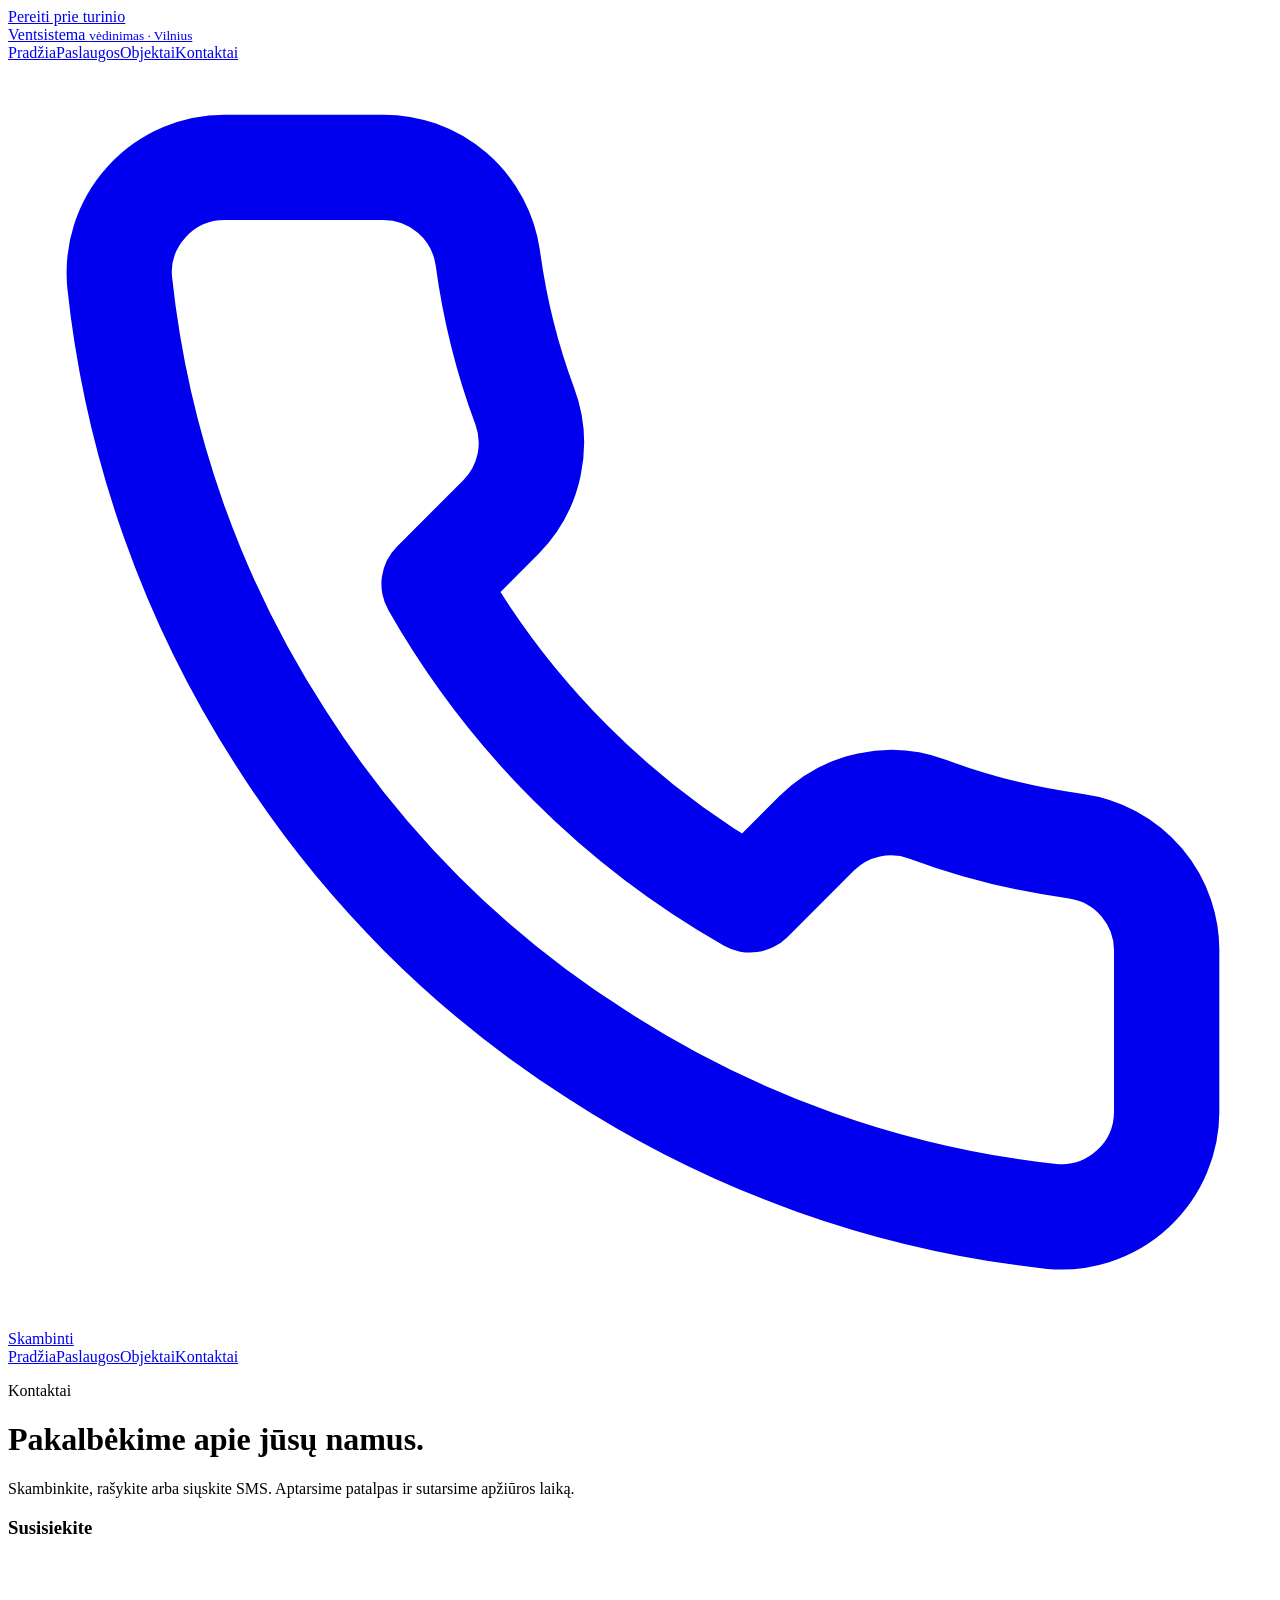
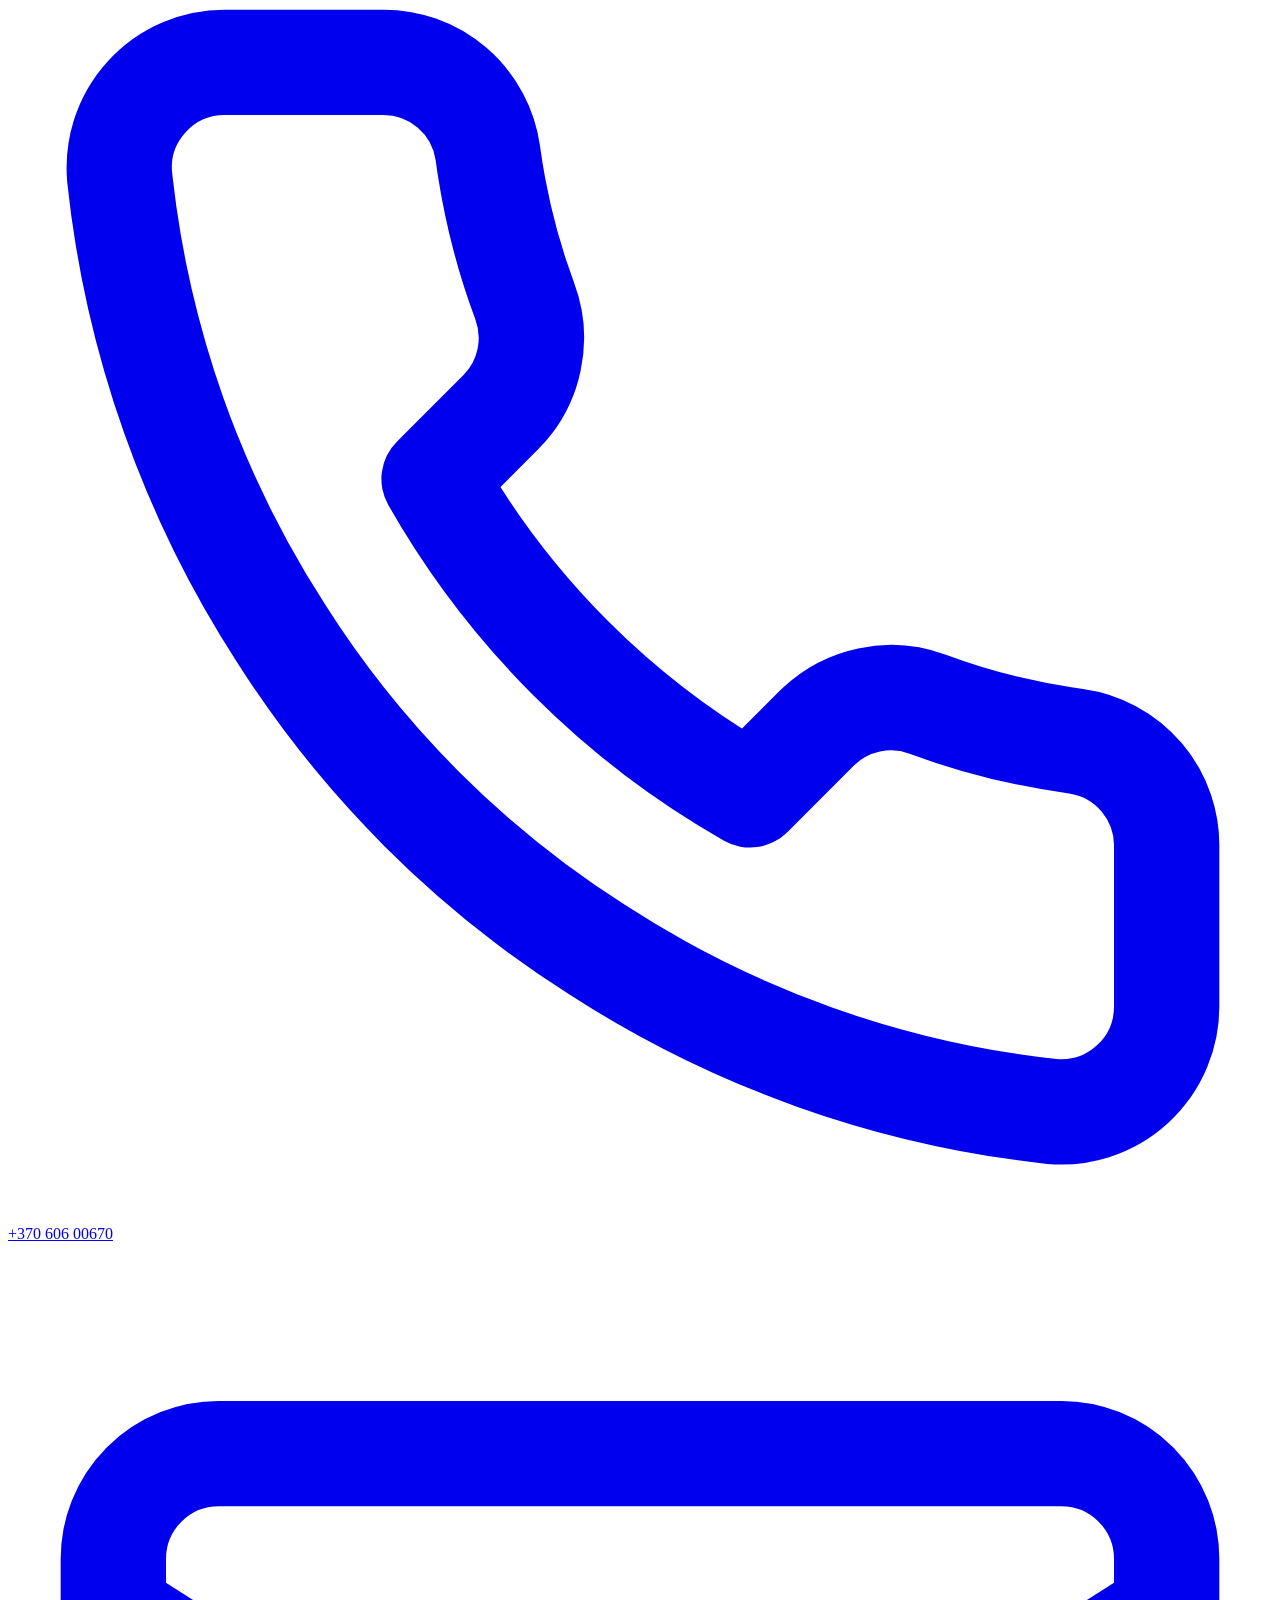
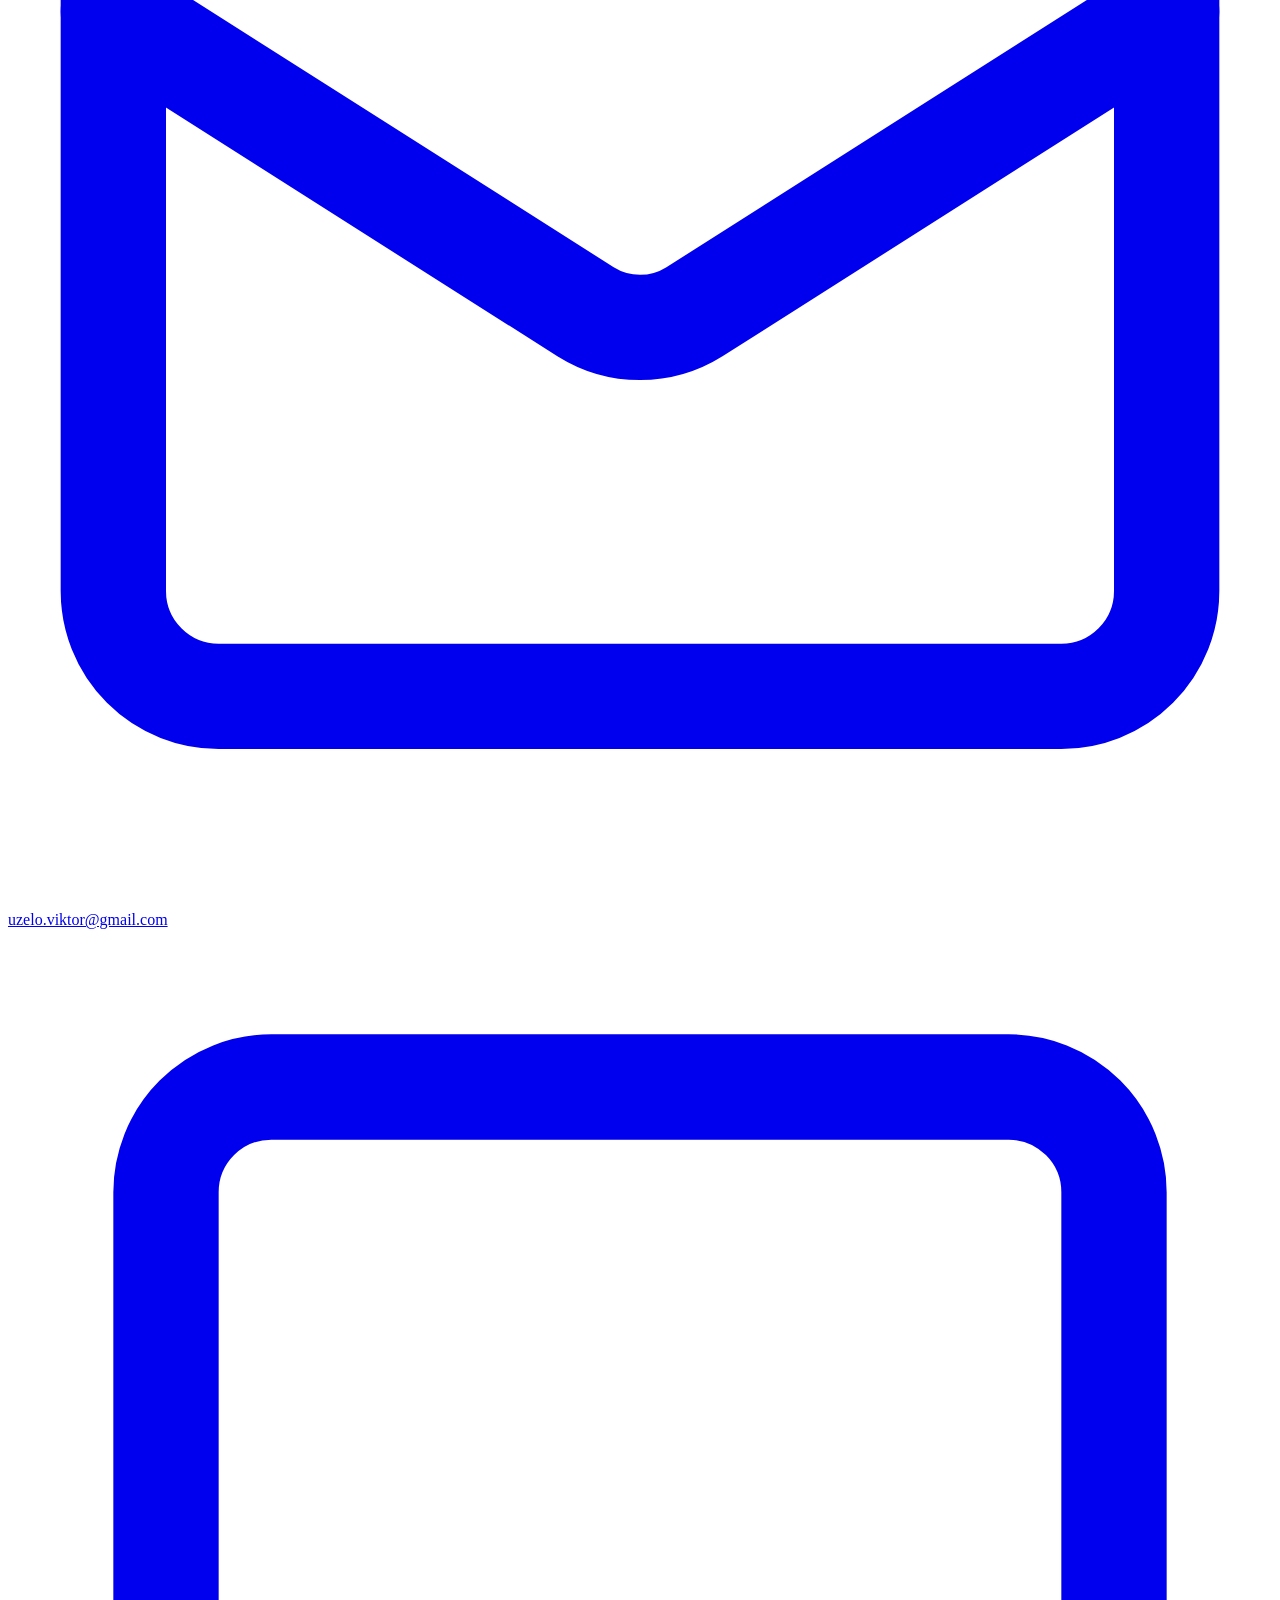
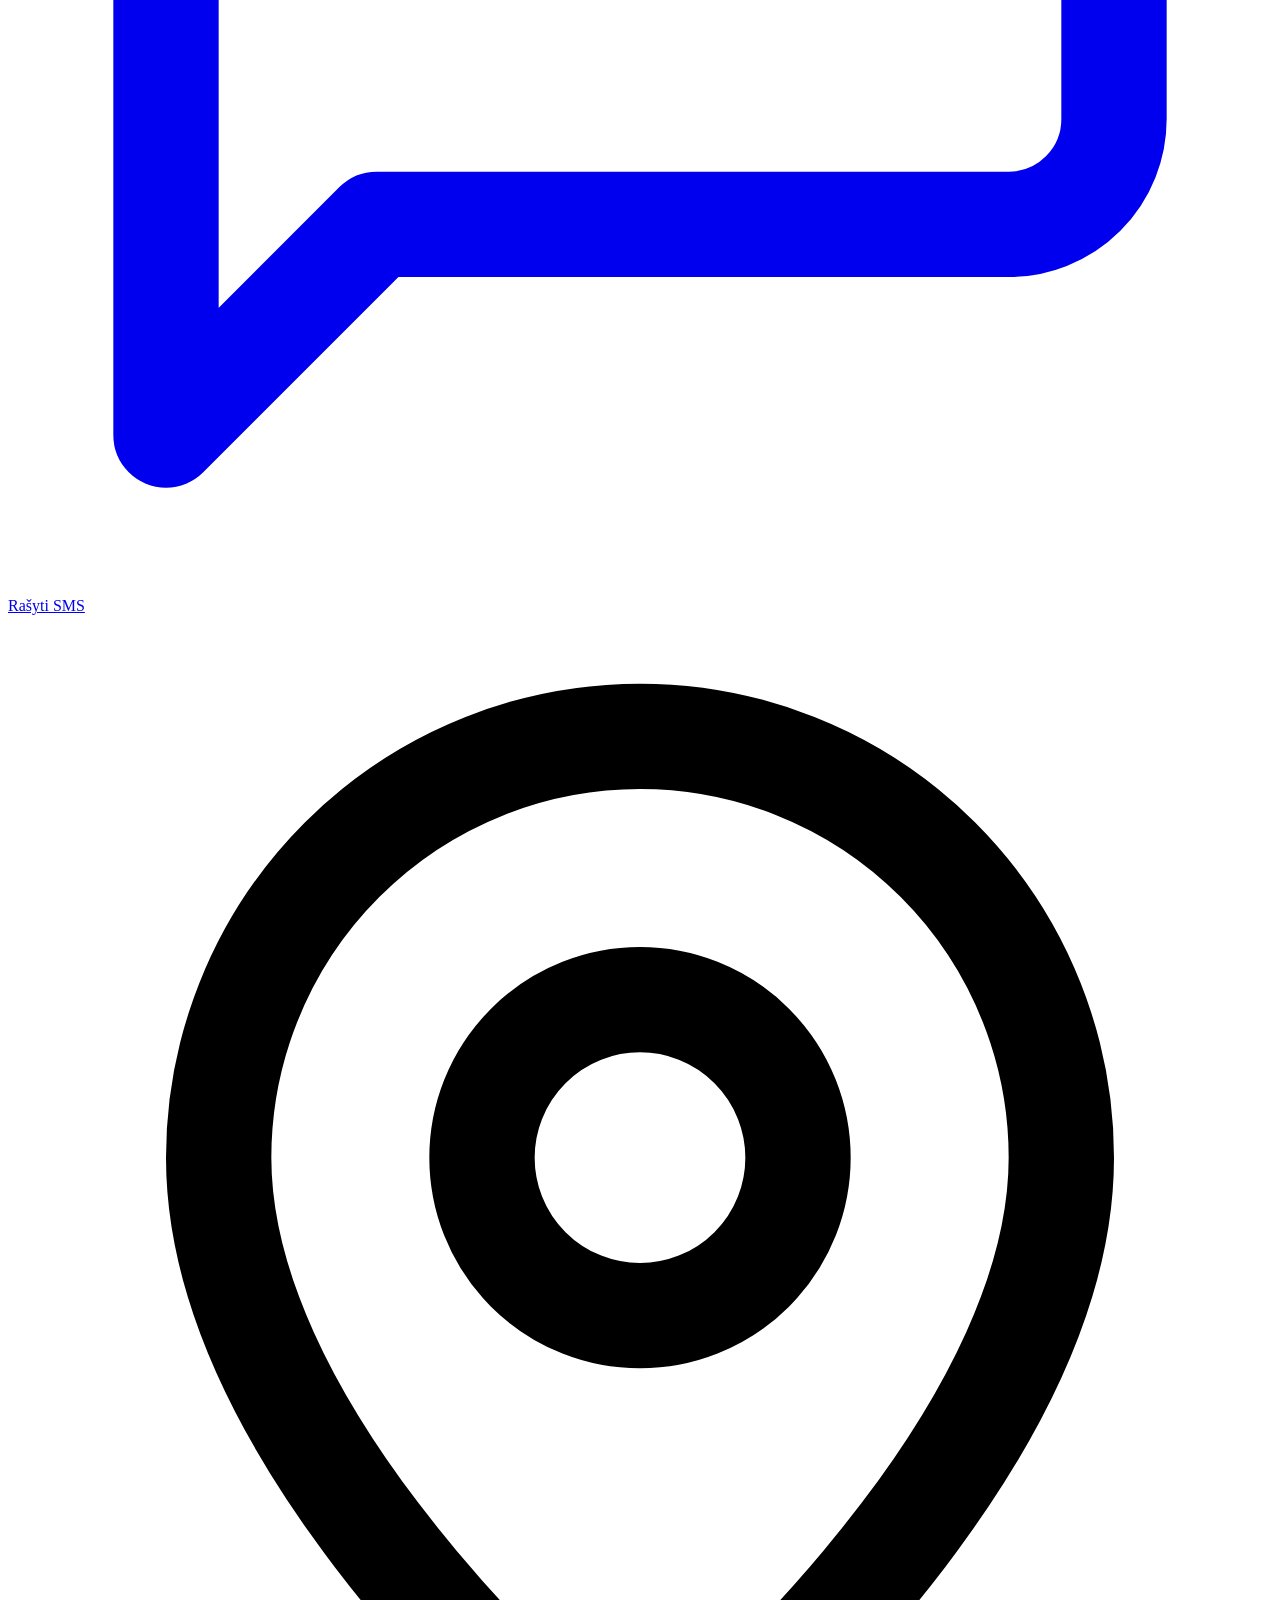
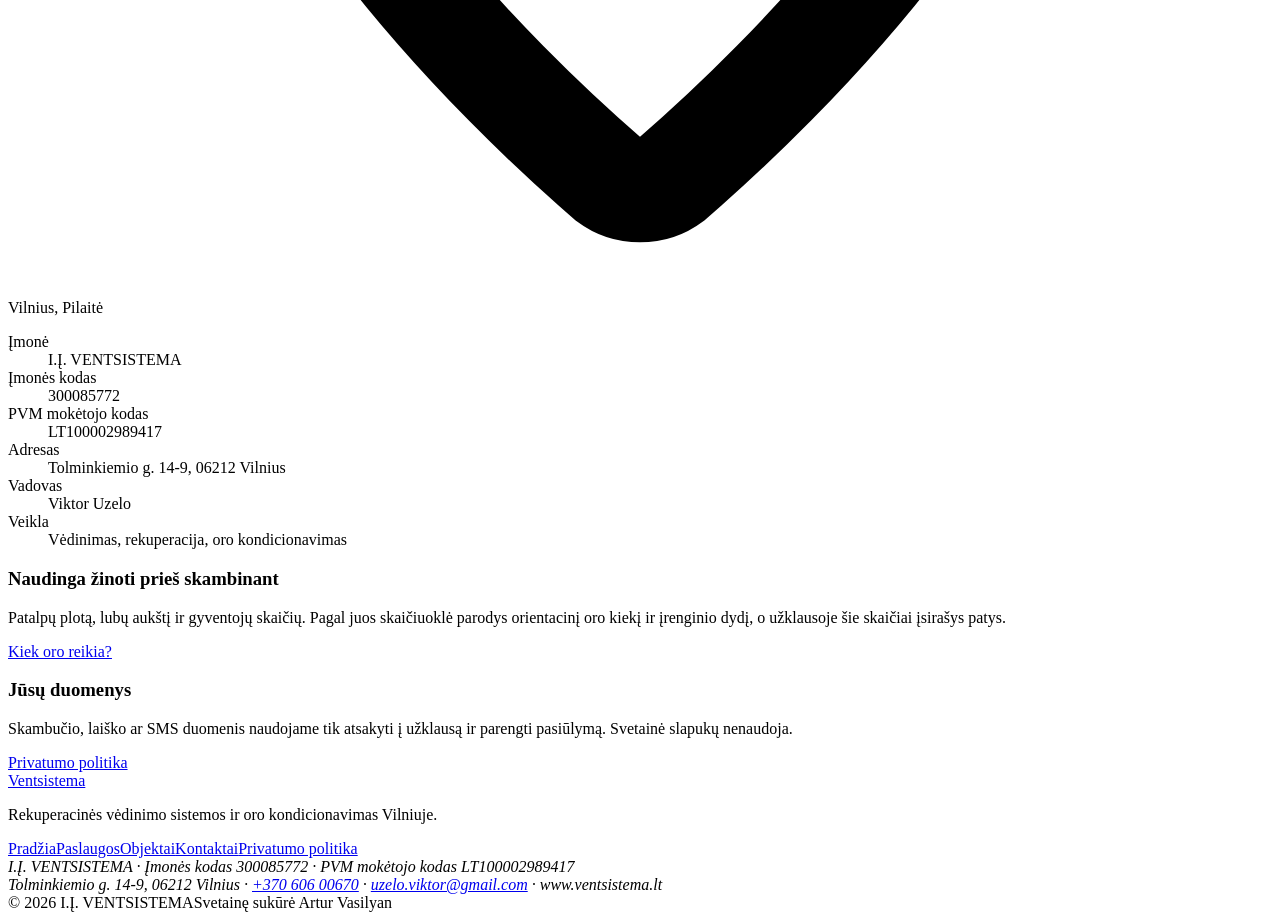
==== kontaktai/index.html @ 16c79fa6 "Ventsistema svetainė: pradžia, paslaugos, objektai, kontaktai, privatumo politika (peržiūra) Co-Auth" ====
<!doctype html>
<html lang="lt">
<head>
<meta charset="utf-8">
<meta name="viewport" content="width=device-width, initial-scale=1, viewport-fit=cover">
<meta name="robots" content="noindex,nofollow">
<title>Kontaktai. Ventsistema, Vilnius</title>
<meta name="description" content="IĮ Ventsistema kontaktai ir rekvizitai: tel. +370 606 00670, uzelo.viktor@gmail.com. Tolminkiemio g. 14-9, Vilnius.">
<link rel="canonical" href="https://vasilyanaptyp-oss.github.io/ventsistema-site/kontaktai/">
<meta property="og:type" content="website">
<meta property="og:locale" content="lt_LT">
<meta property="og:site_name" content="Ventsistema">
<meta property="og:title" content="Kontaktai. Ventsistema, Vilnius">
<meta property="og:description" content="IĮ Ventsistema kontaktai ir rekvizitai: tel. +370 606 00670, uzelo.viktor@gmail.com. Tolminkiemio g. 14-9, Vilnius.">
<meta property="og:url" content="https://vasilyanaptyp-oss.github.io/ventsistema-site/kontaktai/">
<meta property="og:image" content="https://vasilyanaptyp-oss.github.io/ventsistema-site/img/og.png">
<meta property="og:image:width" content="1200">
<meta property="og:image:height" content="630">
<meta name="theme-color" content="#0F2E36">
<link rel="icon" href="/ventsistema-site/favicon.svg" type="image/svg+xml">
<link rel="preload" href="/ventsistema-site/fonts/bricolage-latin.woff2" as="font" type="font/woff2" crossorigin>
<link rel="preload" href="/ventsistema-site/fonts/bricolage-latin-ext.woff2" as="font" type="font/woff2" crossorigin>
<link rel="stylesheet" href="/ventsistema-site/css/site.css">
<script type="application/ld+json">{"@context": "https://schema.org", "@type": "HVACBusiness", "@id": "https://vasilyanaptyp-oss.github.io/ventsistema-site/#imone", "name": "I.Į. VENTSISTEMA", "alternateName": "Ventsistema", "url": "https://vasilyanaptyp-oss.github.io/ventsistema-site/", "telephone": "+37060600670", "email": "uzelo.viktor@gmail.com", "foundingDate": "2005", "vatID": "LT100002989417", "identifier": {"@type": "PropertyValue", "propertyID": "Įmonės kodas", "value": "300085772"}, "address": {"@type": "PostalAddress", "streetAddress": "Tolminkiemio g. 14-9", "postalCode": "06212", "addressLocality": "Vilnius", "addressCountry": "LT"}, "areaServed": {"@type": "City", "name": "Vilnius"}, "founder": {"@type": "Person", "name": "Viktor Uzelo"}, "image": "https://vasilyanaptyp-oss.github.io/ventsistema-site/img/og.png", "description": "Rekuperacinės vėdinimo sistemos, vėdinimas ir oro kondicionavimas Vilniuje: projektas, montavimas, paleidimas, priežiūra.", "knowsAbout": ["Rekuperacinės vėdinimo sistemos", "Vėdinimo sistemos", "Oro kondicionavimas", "Vėdinimo sistemų priežiūra"]}</script>
</head>
<body>
<a class="skip" href="#turinys">Pereiti prie turinio</a>

<header class="hdr">
  <div class="wrap">
    <a class="brand" href="/ventsistema-site/" aria-label="Ventsistema, į pradžią">Ventsistema <small>vėdinimas · Vilnius</small></a>
    <div class="hdr-act">
      <nav aria-label="Meniu"><a href="/ventsistema-site/">Pradžia</a><a href="/ventsistema-site/paslaugos/">Paslaugos</a><a href="/ventsistema-site/objektai/">Objektai</a><a href="/ventsistema-site/kontaktai/" aria-current="page">Kontaktai</a></nav>
      <a class="btn btn-aqua" href="tel:+37060600670"><svg viewBox="0 0 24 24" fill="none" stroke="currentColor" stroke-width="2" stroke-linecap="round" stroke-linejoin="round" aria-hidden="true" focusable="false"><path d="M22 16.92v3a2 2 0 0 1-2.18 2 19.79 19.79 0 0 1-8.63-3.07 19.5 19.5 0 0 1-6-6 19.79 19.79 0 0 1-3.07-8.67A2 2 0 0 1 4.11 2h3a2 2 0 0 1 2 1.72c.13.96.36 1.9.7 2.81a2 2 0 0 1-.45 2.11L8.09 9.91a16 16 0 0 0 6 6l1.27-1.27a2 2 0 0 1 2.11-.45c.91.34 1.85.57 2.81.7A2 2 0 0 1 22 16.92z"/></svg>Skambinti</a>
    </div>
  </div>
</header>
<div class="navstrip"><nav class="wrap" aria-label="Meniu"><a href="/ventsistema-site/">Pradžia</a><a href="/ventsistema-site/paslaugos/">Paslaugos</a><a href="/ventsistema-site/objektai/">Objektai</a><a href="/ventsistema-site/kontaktai/" aria-current="page">Kontaktai</a></nav></div>

<main id="turinys">
<div class="pagehead">
  <div class="wrap">
    <p class="eyebrow">Kontaktai</p>
    <h1>Pakalbėkime apie jūsų namus.</h1>
    <p class="sub">Skambinkite, rašykite arba siųskite SMS. Aptarsime patalpas ir sutarsime apžiūros laiką.</p>
  </div>
</div>

<section class="section-sm">
  <div class="wrap">
    <div class="contact contact-k">
      <div class="tile rv" style="--i:0">
        <h3>Susisiekite</h3>
        <a href="tel:+37060600670"><svg viewBox="0 0 24 24" fill="none" stroke="currentColor" stroke-width="2" stroke-linecap="round" stroke-linejoin="round" aria-hidden="true" focusable="false"><path d="M22 16.92v3a2 2 0 0 1-2.18 2 19.79 19.79 0 0 1-8.63-3.07 19.5 19.5 0 0 1-6-6 19.79 19.79 0 0 1-3.07-8.67A2 2 0 0 1 4.11 2h3a2 2 0 0 1 2 1.72c.13.96.36 1.9.7 2.81a2 2 0 0 1-.45 2.11L8.09 9.91a16 16 0 0 0 6 6l1.27-1.27a2 2 0 0 1 2.11-.45c.91.34 1.85.57 2.81.7A2 2 0 0 1 22 16.92z"/></svg>+370 606 00670</a>
        <a href="mailto:uzelo.viktor@gmail.com"><svg viewBox="0 0 24 24" fill="none" stroke="currentColor" stroke-width="2" stroke-linecap="round" stroke-linejoin="round" aria-hidden="true" focusable="false"><rect width="20" height="16" x="2" y="4" rx="2"/><path d="m22 7-8.97 5.7a1.94 1.94 0 0 1-2.06 0L2 7"/></svg>uzelo.viktor@gmail.com</a>
        <a href="sms:+37060600670"><svg viewBox="0 0 24 24" fill="none" stroke="currentColor" stroke-width="2" stroke-linecap="round" stroke-linejoin="round" aria-hidden="true" focusable="false"><path d="M21 15a2 2 0 0 1-2 2H7l-4 4V5a2 2 0 0 1 2-2h14a2 2 0 0 1 2 2z"/></svg>Rašyti SMS</a>
        <p class="adr"><svg viewBox="0 0 24 24" fill="none" stroke="currentColor" stroke-width="2" stroke-linecap="round" stroke-linejoin="round" aria-hidden="true" focusable="false"><path d="M20 10c0 4.993-5.539 10.193-7.399 11.799a1 1 0 0 1-1.202 0C9.539 20.193 4 14.993 4 10a8 8 0 0 1 16 0"/><circle cx="12" cy="10" r="3"/></svg>Vilnius, Pilaitė</p>
      </div>
      <dl class="tile req rv" style="--i:1">
        <div><dt>Įmonė</dt><dd>I.Į. VENTSISTEMA</dd></div>
        <div><dt>Įmonės kodas</dt><dd class="num">300085772</dd></div>
        <div><dt>PVM mokėtojo kodas</dt><dd class="num">LT100002989417</dd></div>
        <div><dt>Adresas</dt><dd>Tolminkiemio g. 14-9, 06212 Vilnius</dd></div>
        <div><dt>Vadovas</dt><dd>Viktor Uzelo</dd></div>
        <div><dt>Veikla</dt><dd>Vėdinimas, rekuperacija, oro kondicionavimas</dd></div>
      </dl>
      <div class="tile rv" style="--i:2">
        <h3>Naudinga žinoti prieš skambinant</h3>
        <p>Patalpų plotą, lubų aukštį ir gyventojų skaičių. Pagal juos skaičiuoklė parodys orientacinį oro kiekį ir įrenginio dydį, o užklausoje šie skaičiai įsirašys patys.</p>
        <a class="tlink" href="/ventsistema-site/#skaiciuokle">Kiek oro reikia?</a>
      </div>
      <div class="tile rv" style="--i:3">
        <h3>Jūsų duomenys</h3>
        <p>Skambučio, laiško ar SMS duomenis naudojame tik atsakyti į užklausą ir parengti pasiūlymą. Svetainė slapukų nenaudoja.</p>
        <a class="tlink" href="/ventsistema-site/privatumo-politika/">Privatumo politika</a>
      </div>
    </div>
  </div>
</section>
</main>

<footer class="foot">
  <div class="wrap">
    <div class="foot-top">
      <div><a class="foot-brand" href="/ventsistema-site/">Ventsistema</a><p>Rekuperacinės vėdinimo sistemos ir oro kondicionavimas Vilniuje.</p></div>
      <nav aria-label="Poraštės meniu"><a href="/ventsistema-site/">Pradžia</a><a href="/ventsistema-site/paslaugos/">Paslaugos</a><a href="/ventsistema-site/objektai/">Objektai</a><a href="/ventsistema-site/kontaktai/" aria-current="page">Kontaktai</a><a href="/ventsistema-site/privatumo-politika/">Privatumo politika</a></nav>
    </div>
    <address class="req-line">I.Į. VENTSISTEMA · Įmonės kodas 300085772 · PVM mokėtojo kodas LT100002989417<br>Tolminkiemio g. 14-9, 06212 Vilnius · <a href="tel:+37060600670">+370 606 00670</a> · <a href="mailto:uzelo.viktor@gmail.com">uzelo.viktor@gmail.com</a> · www.ventsistema.lt</address>
    <div class="foot-bot"><span>© 2026 I.Į. VENTSISTEMA</span><span>Svetainę sukūrė Artur Vasilyan</span></div>
  </div>
</footer>

<script src="/ventsistema-site/js/main.js" defer></script>
</body>
</html>
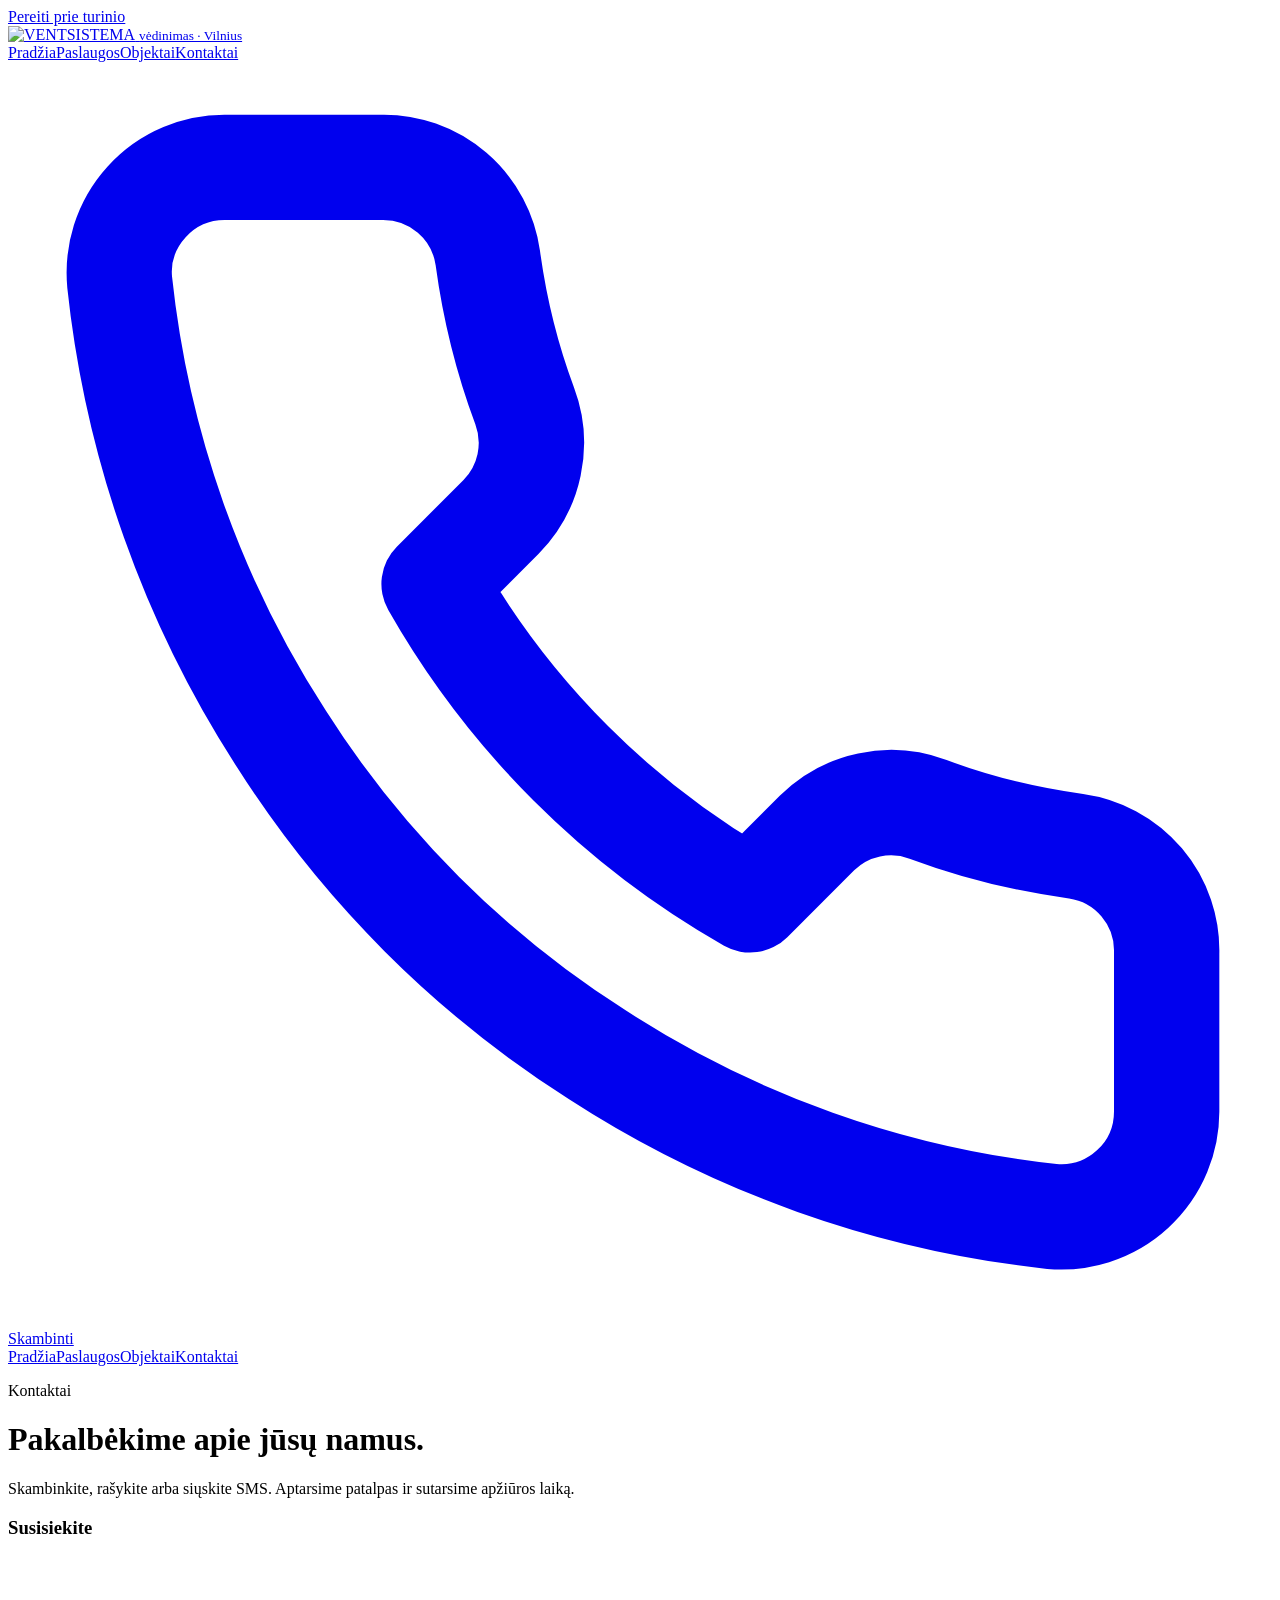
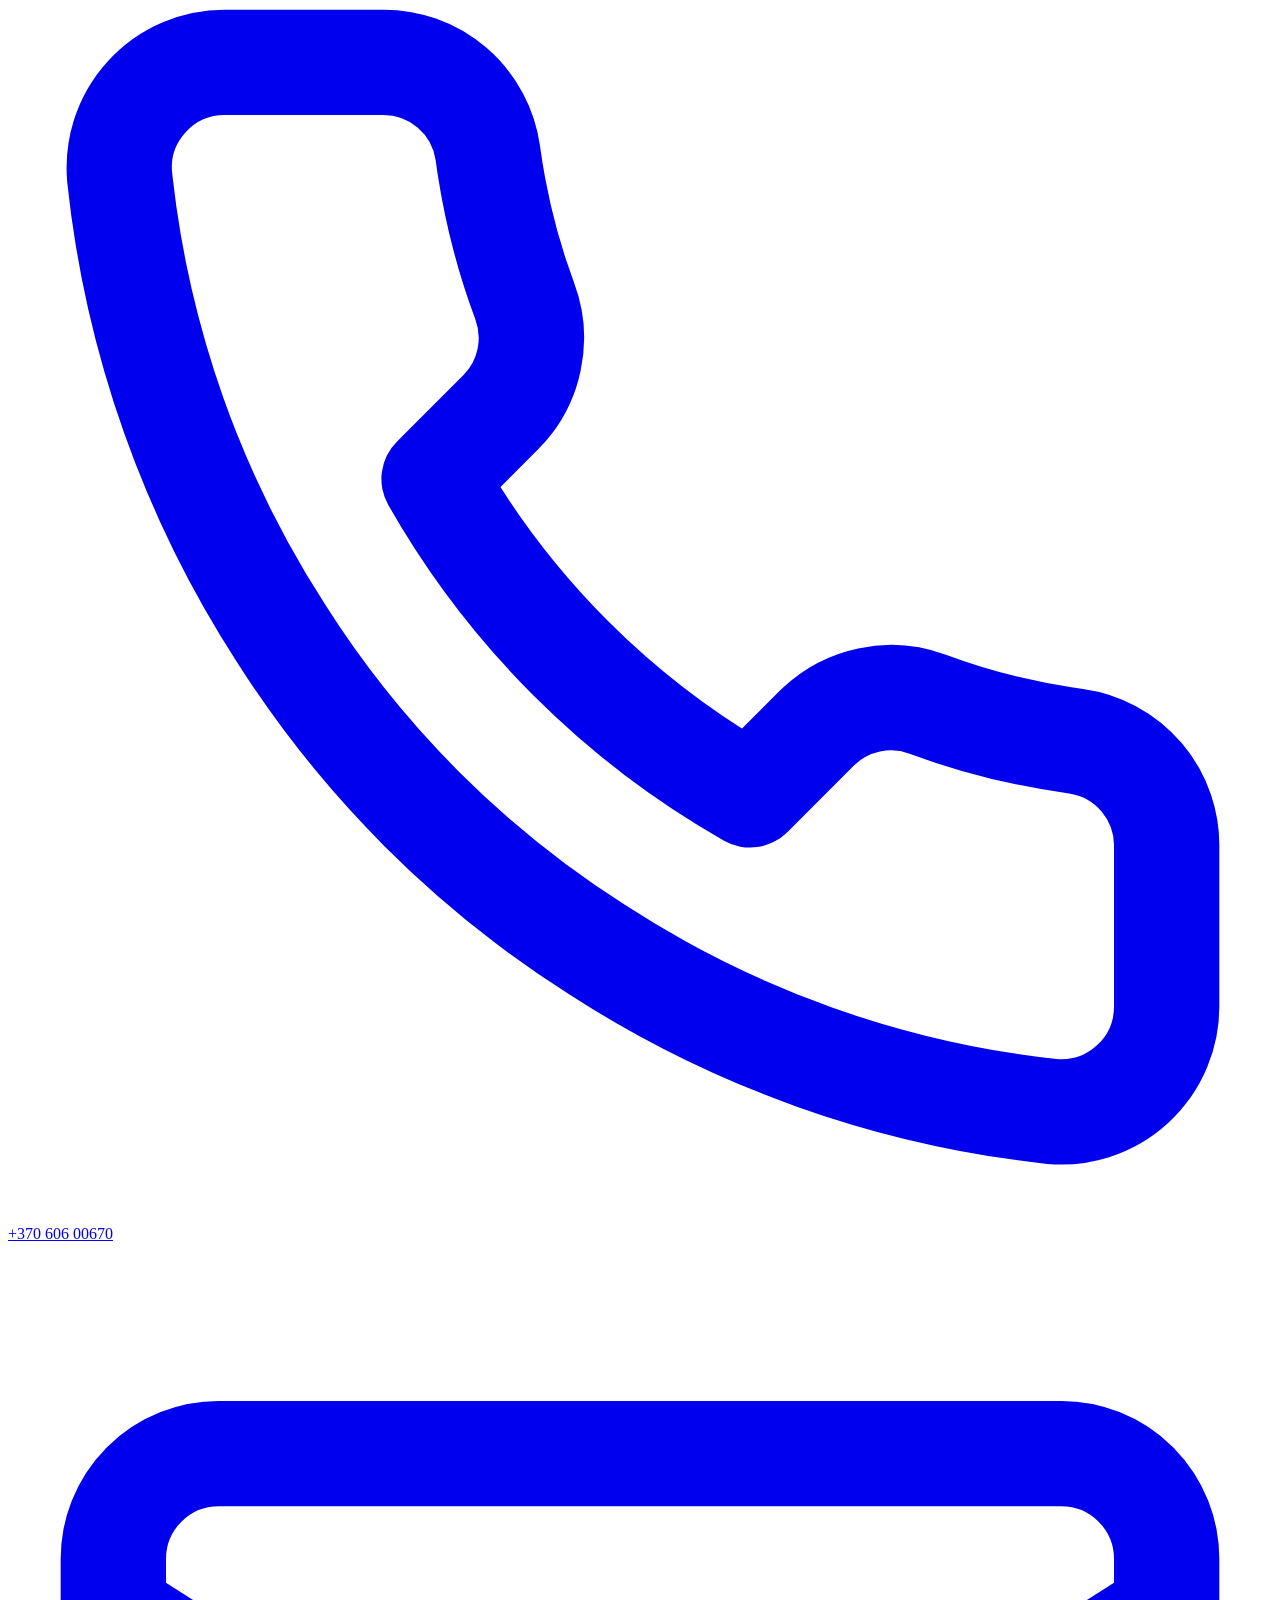
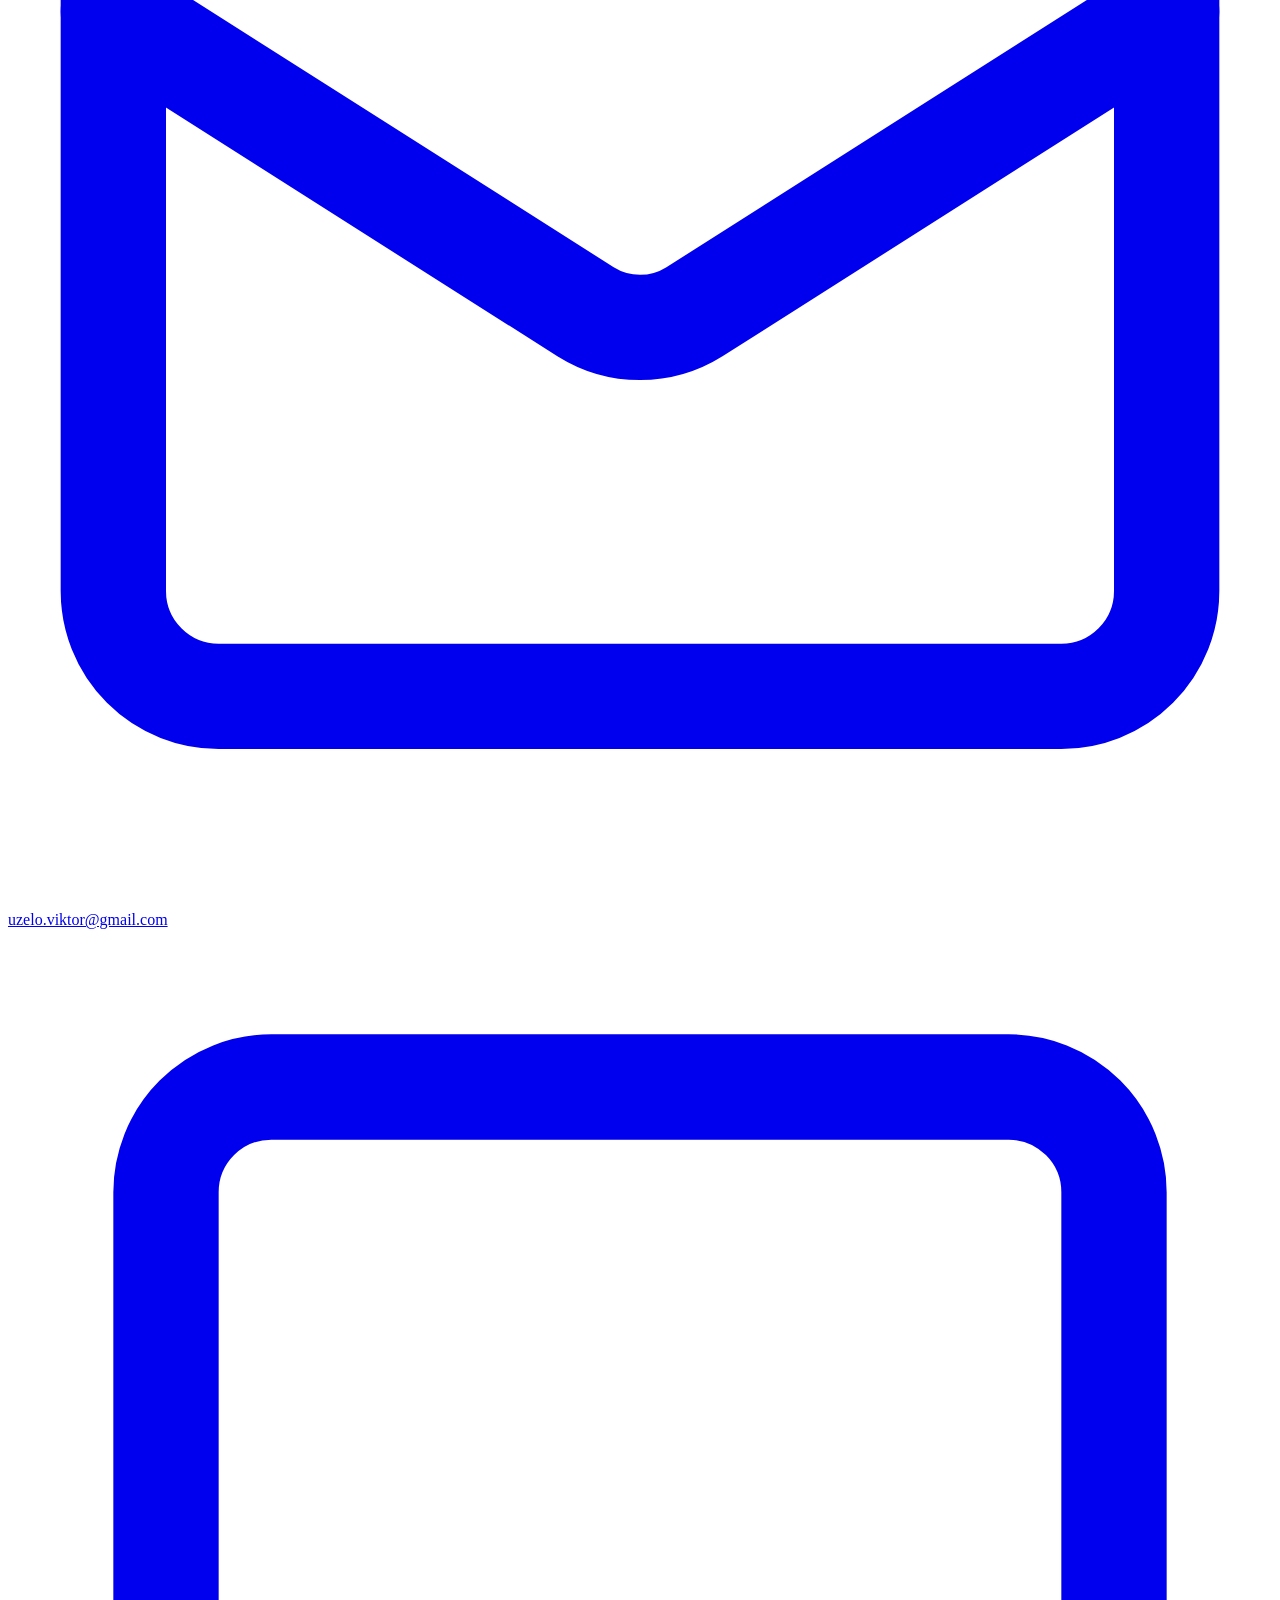
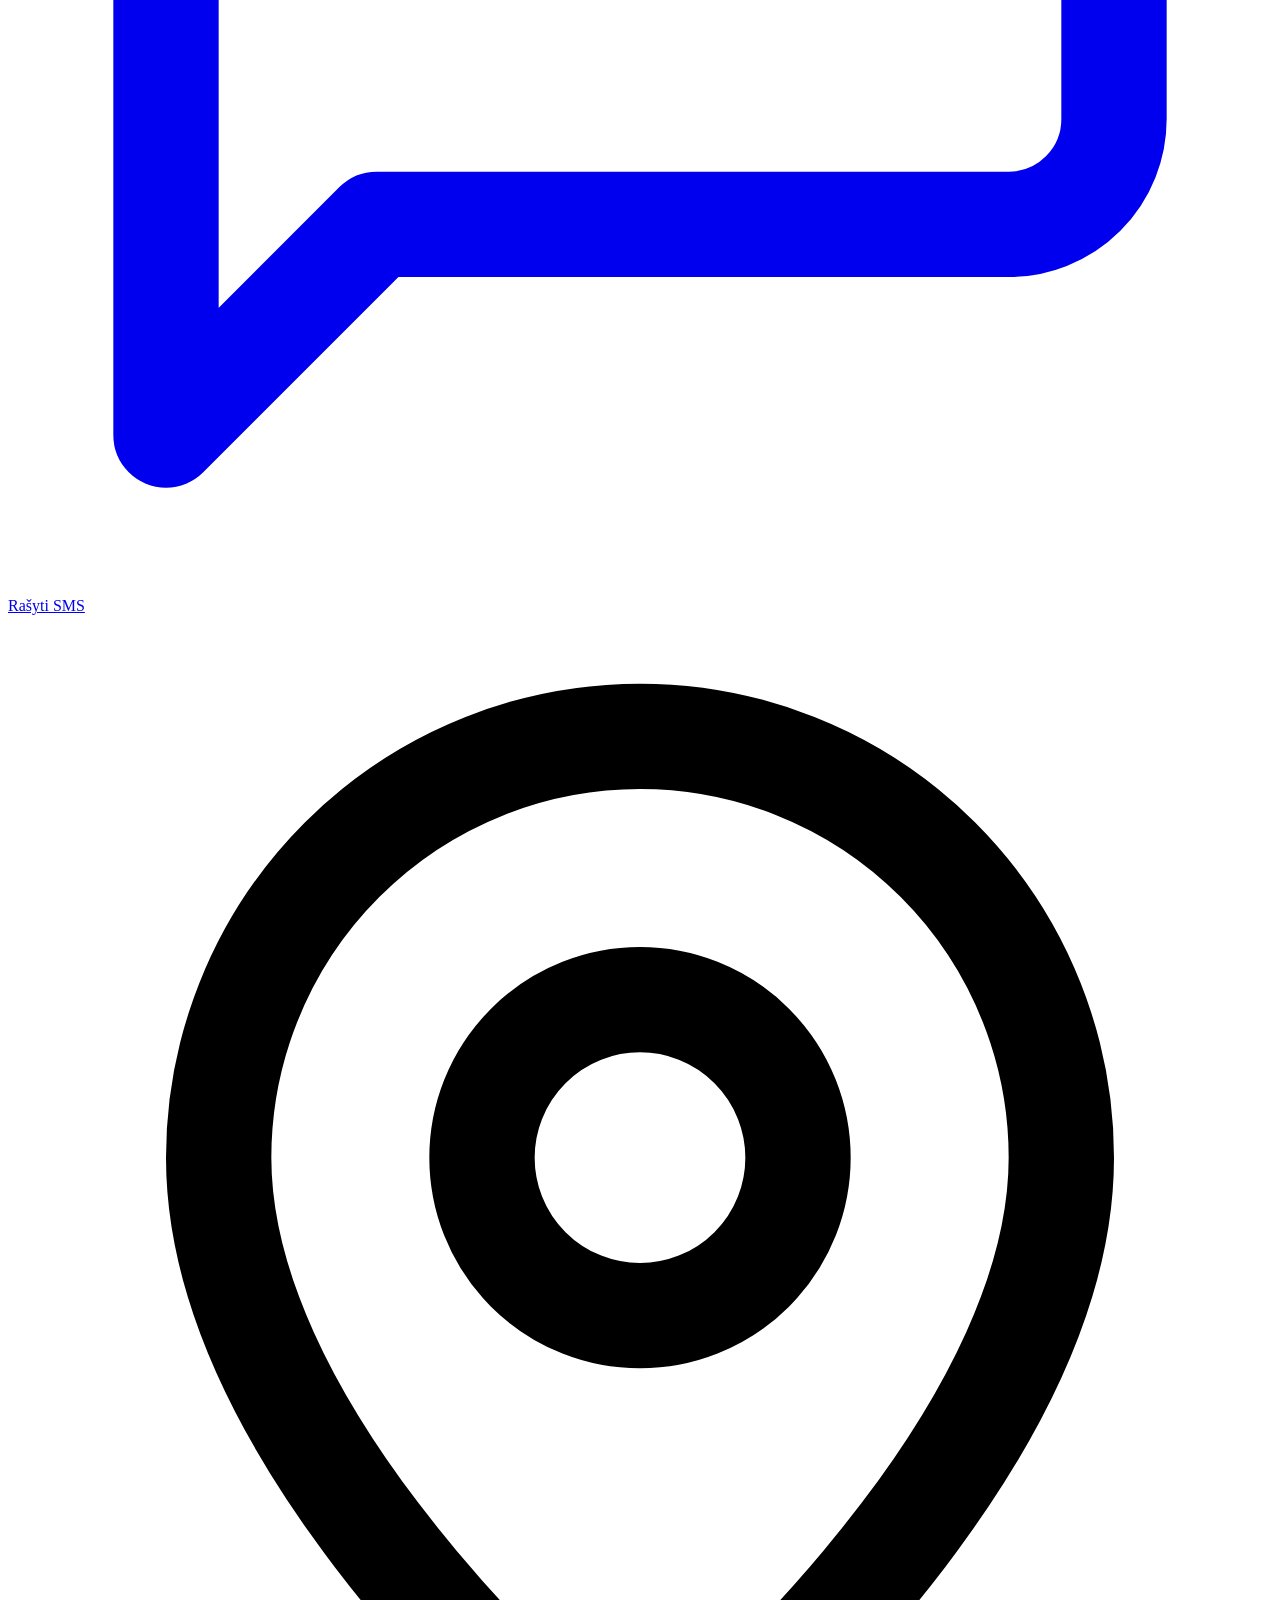
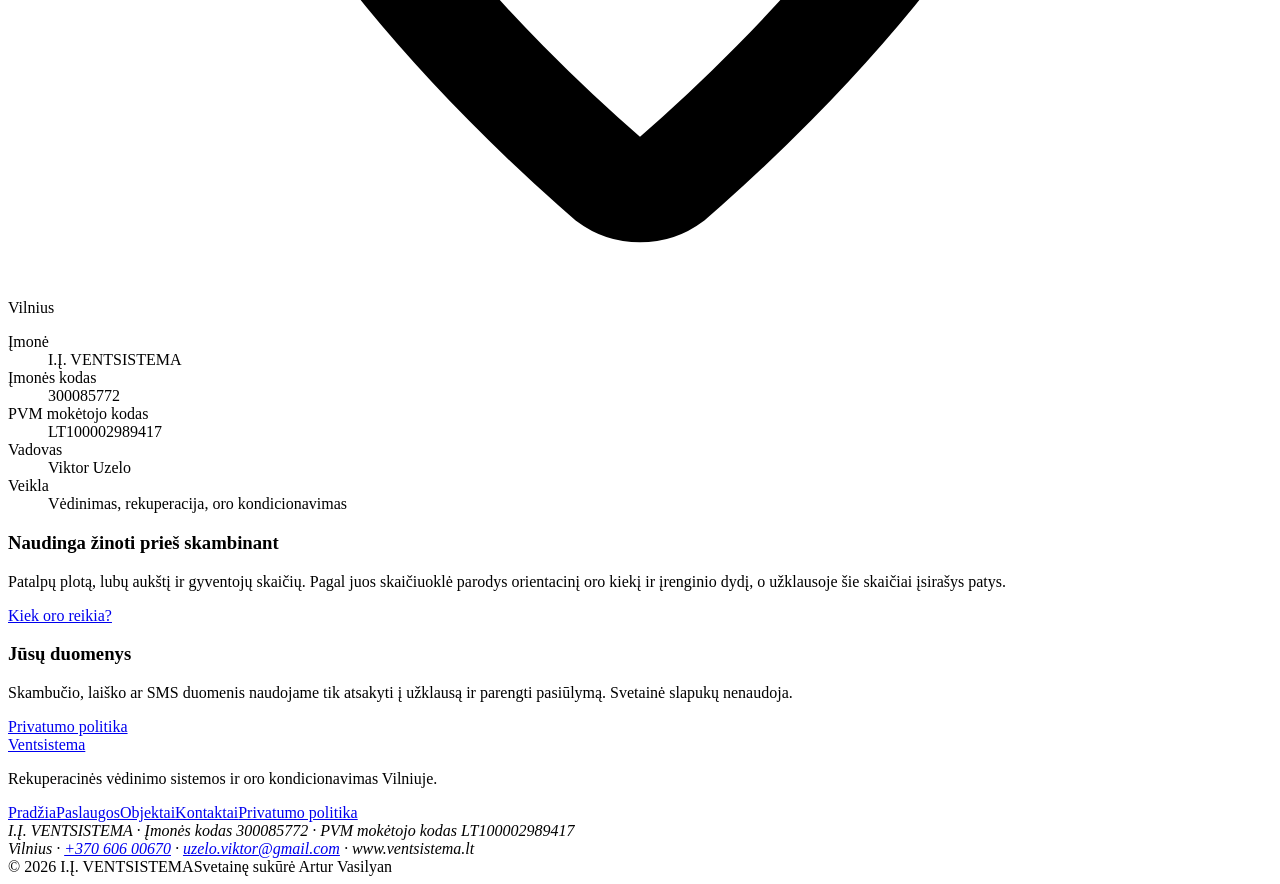
==== commit a7e4a4e4: "Pagal Viktoro laišką 23.09: adresas nerodomas, pridėti šilumos siurbliai, įmonės logotipas ir aprašy" ====
--- a/kontaktai/index.html
+++ b/kontaktai/index.html
@@ -5,13 +5,13 @@
 <meta name="viewport" content="width=device-width, initial-scale=1, viewport-fit=cover">
 <meta name="robots" content="noindex,nofollow">
 <title>Kontaktai. Ventsistema, Vilnius</title>
-<meta name="description" content="IĮ Ventsistema kontaktai ir rekvizitai: tel. +370 606 00670, uzelo.viktor@gmail.com. Tolminkiemio g. 14-9, Vilnius.">
+<meta name="description" content="IĮ Ventsistema kontaktai ir rekvizitai: tel. +370 606 00670, uzelo.viktor@gmail.com. Vilnius.">
 <link rel="canonical" href="https://vasilyanaptyp-oss.github.io/ventsistema-site/kontaktai/">
 <meta property="og:type" content="website">
 <meta property="og:locale" content="lt_LT">
 <meta property="og:site_name" content="Ventsistema">
 <meta property="og:title" content="Kontaktai. Ventsistema, Vilnius">
-<meta property="og:description" content="IĮ Ventsistema kontaktai ir rekvizitai: tel. +370 606 00670, uzelo.viktor@gmail.com. Tolminkiemio g. 14-9, Vilnius.">
+<meta property="og:description" content="IĮ Ventsistema kontaktai ir rekvizitai: tel. +370 606 00670, uzelo.viktor@gmail.com. Vilnius.">
 <meta property="og:url" content="https://vasilyanaptyp-oss.github.io/ventsistema-site/kontaktai/">
 <meta property="og:image" content="https://vasilyanaptyp-oss.github.io/ventsistema-site/img/og.png">
 <meta property="og:image:width" content="1200">
@@ -21,14 +21,14 @@
 <link rel="preload" href="/ventsistema-site/fonts/bricolage-latin.woff2" as="font" type="font/woff2" crossorigin>
 <link rel="preload" href="/ventsistema-site/fonts/bricolage-latin-ext.woff2" as="font" type="font/woff2" crossorigin>
 <link rel="stylesheet" href="/ventsistema-site/css/site.css">
-<script type="application/ld+json">{"@context": "https://schema.org", "@type": "HVACBusiness", "@id": "https://vasilyanaptyp-oss.github.io/ventsistema-site/#imone", "name": "I.Į. VENTSISTEMA", "alternateName": "Ventsistema", "url": "https://vasilyanaptyp-oss.github.io/ventsistema-site/", "telephone": "+37060600670", "email": "uzelo.viktor@gmail.com", "foundingDate": "2005", "vatID": "LT100002989417", "identifier": {"@type": "PropertyValue", "propertyID": "Įmonės kodas", "value": "300085772"}, "address": {"@type": "PostalAddress", "streetAddress": "Tolminkiemio g. 14-9", "postalCode": "06212", "addressLocality": "Vilnius", "addressCountry": "LT"}, "areaServed": {"@type": "City", "name": "Vilnius"}, "founder": {"@type": "Person", "name": "Viktor Uzelo"}, "image": "https://vasilyanaptyp-oss.github.io/ventsistema-site/img/og.png", "description": "Rekuperacinės vėdinimo sistemos, vėdinimas ir oro kondicionavimas Vilniuje: projektas, montavimas, paleidimas, priežiūra.", "knowsAbout": ["Rekuperacinės vėdinimo sistemos", "Vėdinimo sistemos", "Oro kondicionavimas", "Vėdinimo sistemų priežiūra"]}</script>
+<script type="application/ld+json">{"@context": "https://schema.org", "@type": "HVACBusiness", "@id": "https://vasilyanaptyp-oss.github.io/ventsistema-site/#imone", "name": "I.Į. VENTSISTEMA", "alternateName": "Ventsistema", "url": "https://vasilyanaptyp-oss.github.io/ventsistema-site/", "telephone": "+37060600670", "email": "uzelo.viktor@gmail.com", "foundingDate": "2005", "vatID": "LT100002989417", "identifier": {"@type": "PropertyValue", "propertyID": "Įmonės kodas", "value": "300085772"}, "address": {"@type": "PostalAddress", "addressLocality": "Vilnius", "addressCountry": "LT"}, "areaServed": {"@type": "City", "name": "Vilnius"}, "founder": {"@type": "Person", "name": "Viktor Uzelo"}, "image": "https://vasilyanaptyp-oss.github.io/ventsistema-site/img/og.png", "description": "Rekuperacinės vėdinimo sistemos, vėdinimas ir oro kondicionavimas Vilniuje: projektas, montavimas, paleidimas, priežiūra.", "knowsAbout": ["Rekuperacinės vėdinimo sistemos", "Vėdinimo sistemos", "Oro kondicionavimas", "Šilumos siurbliai", "Vėdinimo sistemų priežiūra"]}</script>
 </head>
 <body>
 <a class="skip" href="#turinys">Pereiti prie turinio</a>
 
 <header class="hdr">
   <div class="wrap">
-    <a class="brand" href="/ventsistema-site/" aria-label="Ventsistema, į pradžią">Ventsistema <small>vėdinimas · Vilnius</small></a>
+    <a class="brand" href="/ventsistema-site/" aria-label="Ventsistema, į pradžią"><img class="brand-logo" src="/ventsistema-site/img/logo-ventsistema-balta.svg" alt="VENTSISTEMA" width="228" height="22"> <small>vėdinimas · Vilnius</small></a>
     <div class="hdr-act">
       <nav aria-label="Meniu"><a href="/ventsistema-site/">Pradžia</a><a href="/ventsistema-site/paslaugos/">Paslaugos</a><a href="/ventsistema-site/objektai/">Objektai</a><a href="/ventsistema-site/kontaktai/" aria-current="page">Kontaktai</a></nav>
       <a class="btn btn-aqua" href="tel:+37060600670"><svg viewBox="0 0 24 24" fill="none" stroke="currentColor" stroke-width="2" stroke-linecap="round" stroke-linejoin="round" aria-hidden="true" focusable="false"><path d="M22 16.92v3a2 2 0 0 1-2.18 2 19.79 19.79 0 0 1-8.63-3.07 19.5 19.5 0 0 1-6-6 19.79 19.79 0 0 1-3.07-8.67A2 2 0 0 1 4.11 2h3a2 2 0 0 1 2 1.72c.13.96.36 1.9.7 2.81a2 2 0 0 1-.45 2.11L8.09 9.91a16 16 0 0 0 6 6l1.27-1.27a2 2 0 0 1 2.11-.45c.91.34 1.85.57 2.81.7A2 2 0 0 1 22 16.92z"/></svg>Skambinti</a>
@@ -54,13 +54,12 @@
         <a href="tel:+37060600670"><svg viewBox="0 0 24 24" fill="none" stroke="currentColor" stroke-width="2" stroke-linecap="round" stroke-linejoin="round" aria-hidden="true" focusable="false"><path d="M22 16.92v3a2 2 0 0 1-2.18 2 19.79 19.79 0 0 1-8.63-3.07 19.5 19.5 0 0 1-6-6 19.79 19.79 0 0 1-3.07-8.67A2 2 0 0 1 4.11 2h3a2 2 0 0 1 2 1.72c.13.96.36 1.9.7 2.81a2 2 0 0 1-.45 2.11L8.09 9.91a16 16 0 0 0 6 6l1.27-1.27a2 2 0 0 1 2.11-.45c.91.34 1.85.57 2.81.7A2 2 0 0 1 22 16.92z"/></svg>+370 606 00670</a>
         <a href="mailto:uzelo.viktor@gmail.com"><svg viewBox="0 0 24 24" fill="none" stroke="currentColor" stroke-width="2" stroke-linecap="round" stroke-linejoin="round" aria-hidden="true" focusable="false"><rect width="20" height="16" x="2" y="4" rx="2"/><path d="m22 7-8.97 5.7a1.94 1.94 0 0 1-2.06 0L2 7"/></svg>uzelo.viktor@gmail.com</a>
         <a href="sms:+37060600670"><svg viewBox="0 0 24 24" fill="none" stroke="currentColor" stroke-width="2" stroke-linecap="round" stroke-linejoin="round" aria-hidden="true" focusable="false"><path d="M21 15a2 2 0 0 1-2 2H7l-4 4V5a2 2 0 0 1 2-2h14a2 2 0 0 1 2 2z"/></svg>Rašyti SMS</a>
-        <p class="adr"><svg viewBox="0 0 24 24" fill="none" stroke="currentColor" stroke-width="2" stroke-linecap="round" stroke-linejoin="round" aria-hidden="true" focusable="false"><path d="M20 10c0 4.993-5.539 10.193-7.399 11.799a1 1 0 0 1-1.202 0C9.539 20.193 4 14.993 4 10a8 8 0 0 1 16 0"/><circle cx="12" cy="10" r="3"/></svg>Vilnius, Pilaitė</p>
+        <p class="adr"><svg viewBox="0 0 24 24" fill="none" stroke="currentColor" stroke-width="2" stroke-linecap="round" stroke-linejoin="round" aria-hidden="true" focusable="false"><path d="M20 10c0 4.993-5.539 10.193-7.399 11.799a1 1 0 0 1-1.202 0C9.539 20.193 4 14.993 4 10a8 8 0 0 1 16 0"/><circle cx="12" cy="10" r="3"/></svg>Vilnius</p>
       </div>
       <dl class="tile req rv" style="--i:1">
         <div><dt>Įmonė</dt><dd>I.Į. VENTSISTEMA</dd></div>
         <div><dt>Įmonės kodas</dt><dd class="num">300085772</dd></div>
         <div><dt>PVM mokėtojo kodas</dt><dd class="num">LT100002989417</dd></div>
-        <div><dt>Adresas</dt><dd>Tolminkiemio g. 14-9, 06212 Vilnius</dd></div>
         <div><dt>Vadovas</dt><dd>Viktor Uzelo</dd></div>
         <div><dt>Veikla</dt><dd>Vėdinimas, rekuperacija, oro kondicionavimas</dd></div>
       </dl>
@@ -85,7 +84,7 @@
       <div><a class="foot-brand" href="/ventsistema-site/">Ventsistema</a><p>Rekuperacinės vėdinimo sistemos ir oro kondicionavimas Vilniuje.</p></div>
       <nav aria-label="Poraštės meniu"><a href="/ventsistema-site/">Pradžia</a><a href="/ventsistema-site/paslaugos/">Paslaugos</a><a href="/ventsistema-site/objektai/">Objektai</a><a href="/ventsistema-site/kontaktai/" aria-current="page">Kontaktai</a><a href="/ventsistema-site/privatumo-politika/">Privatumo politika</a></nav>
     </div>
-    <address class="req-line">I.Į. VENTSISTEMA · Įmonės kodas 300085772 · PVM mokėtojo kodas LT100002989417<br>Tolminkiemio g. 14-9, 06212 Vilnius · <a href="tel:+37060600670">+370 606 00670</a> · <a href="mailto:uzelo.viktor@gmail.com">uzelo.viktor@gmail.com</a> · www.ventsistema.lt</address>
+    <address class="req-line">I.Į. VENTSISTEMA · Įmonės kodas 300085772 · PVM mokėtojo kodas LT100002989417<br>Vilnius · <a href="tel:+37060600670">+370 606 00670</a> · <a href="mailto:uzelo.viktor@gmail.com">uzelo.viktor@gmail.com</a> · www.ventsistema.lt</address>
     <div class="foot-bot"><span>© 2026 I.Į. VENTSISTEMA</span><span>Svetainę sukūrė Artur Vasilyan</span></div>
   </div>
 </footer>
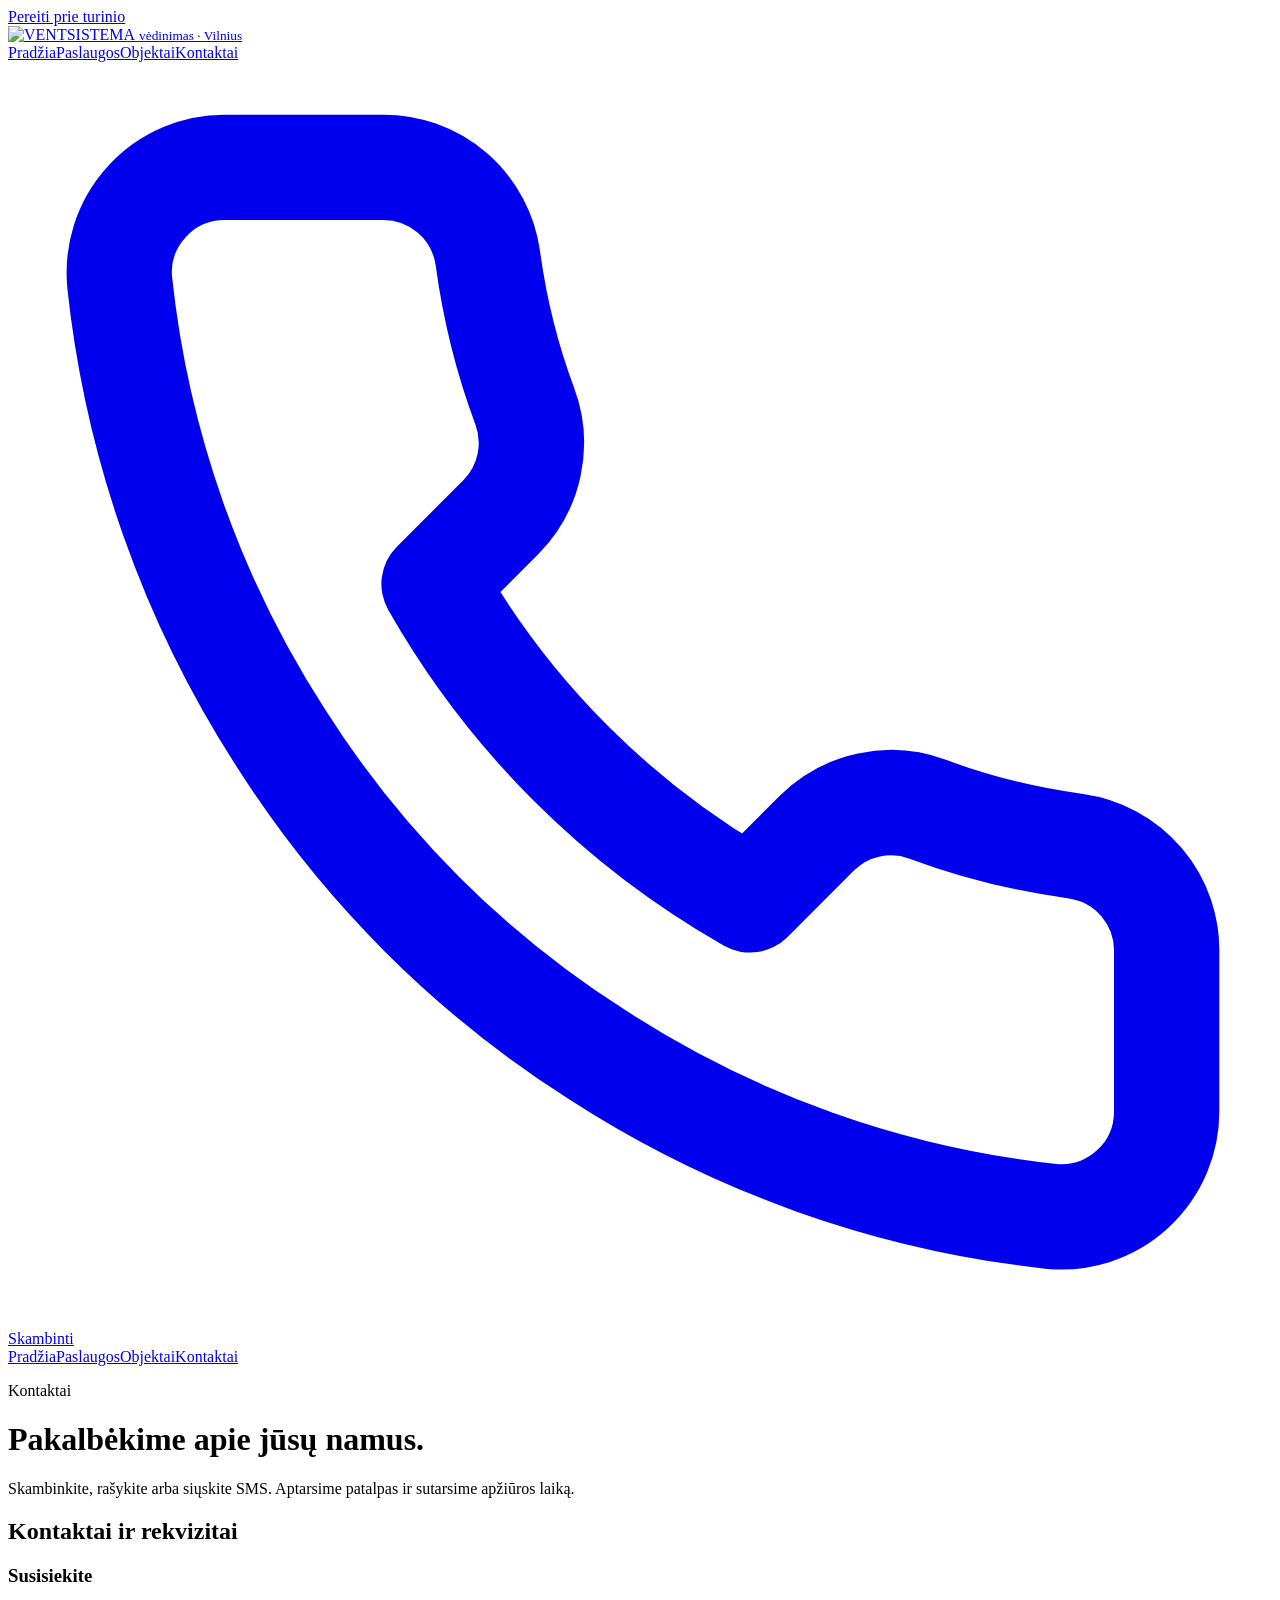
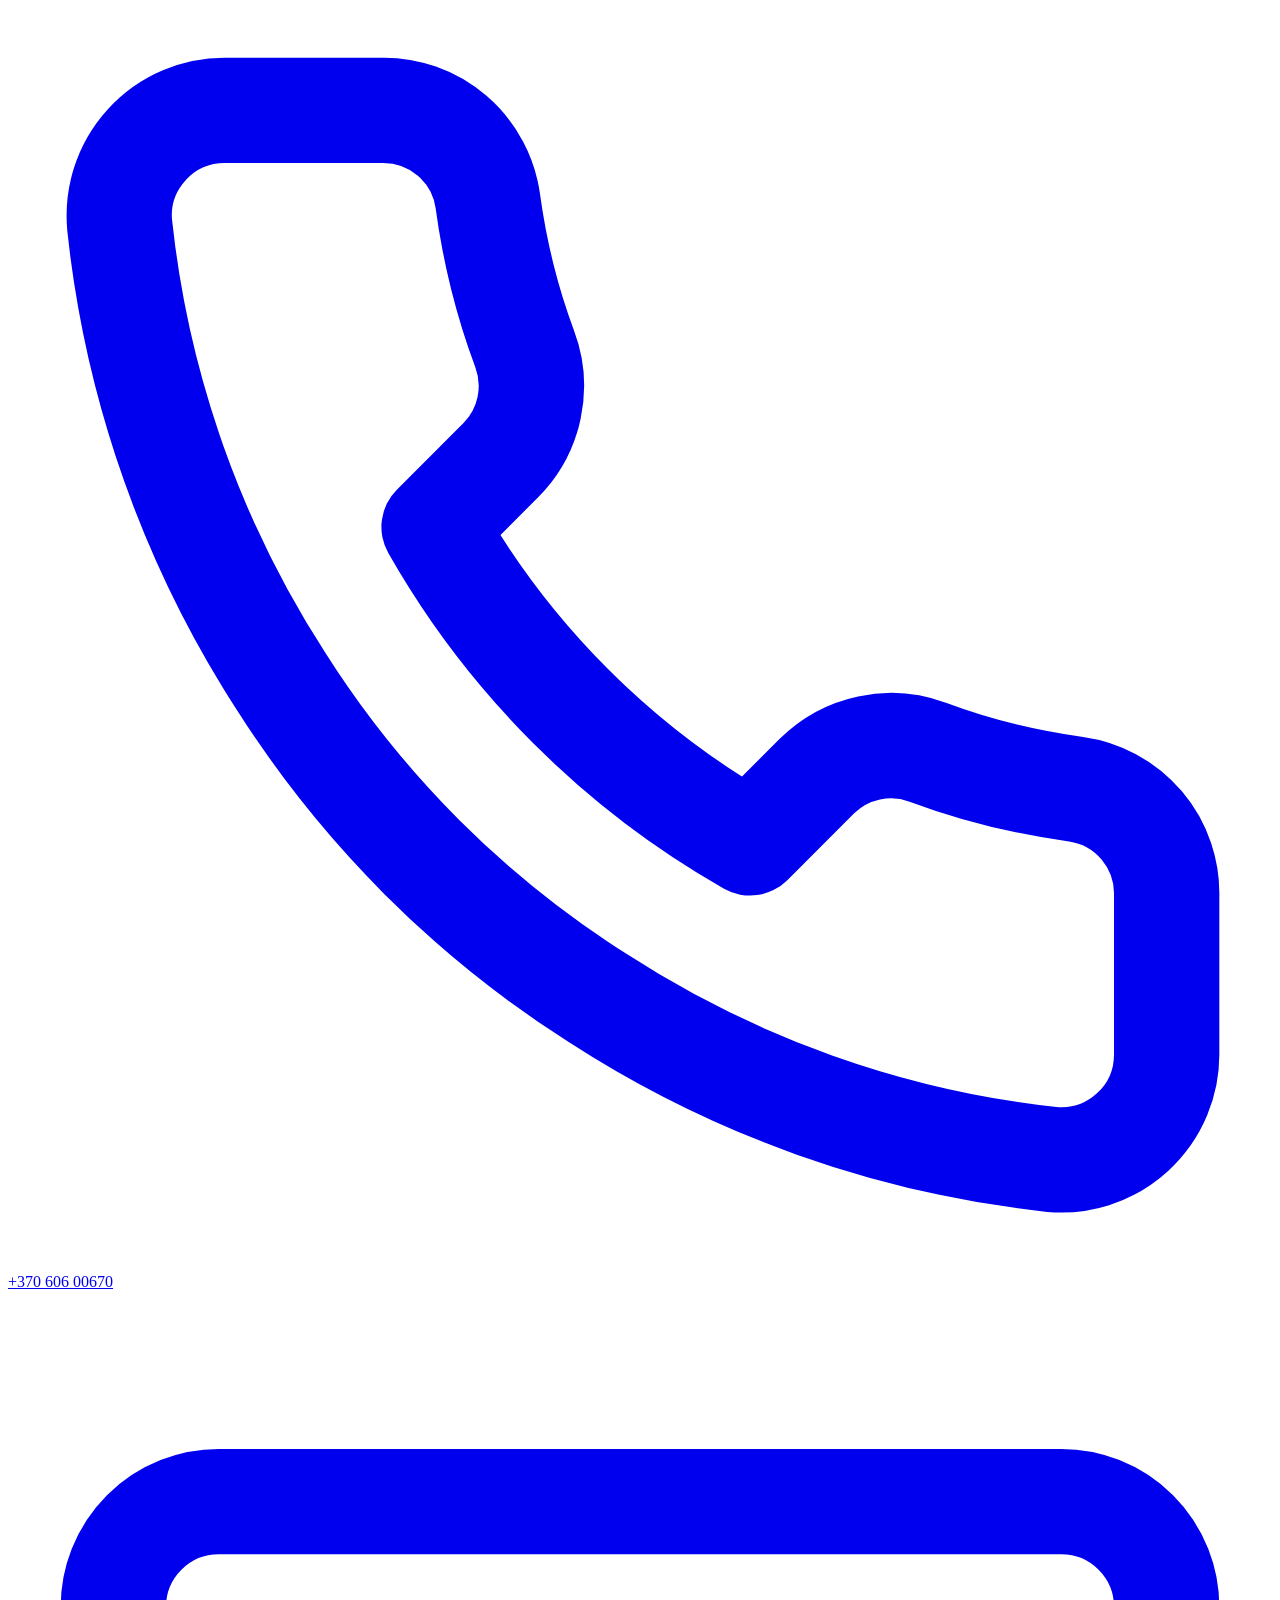
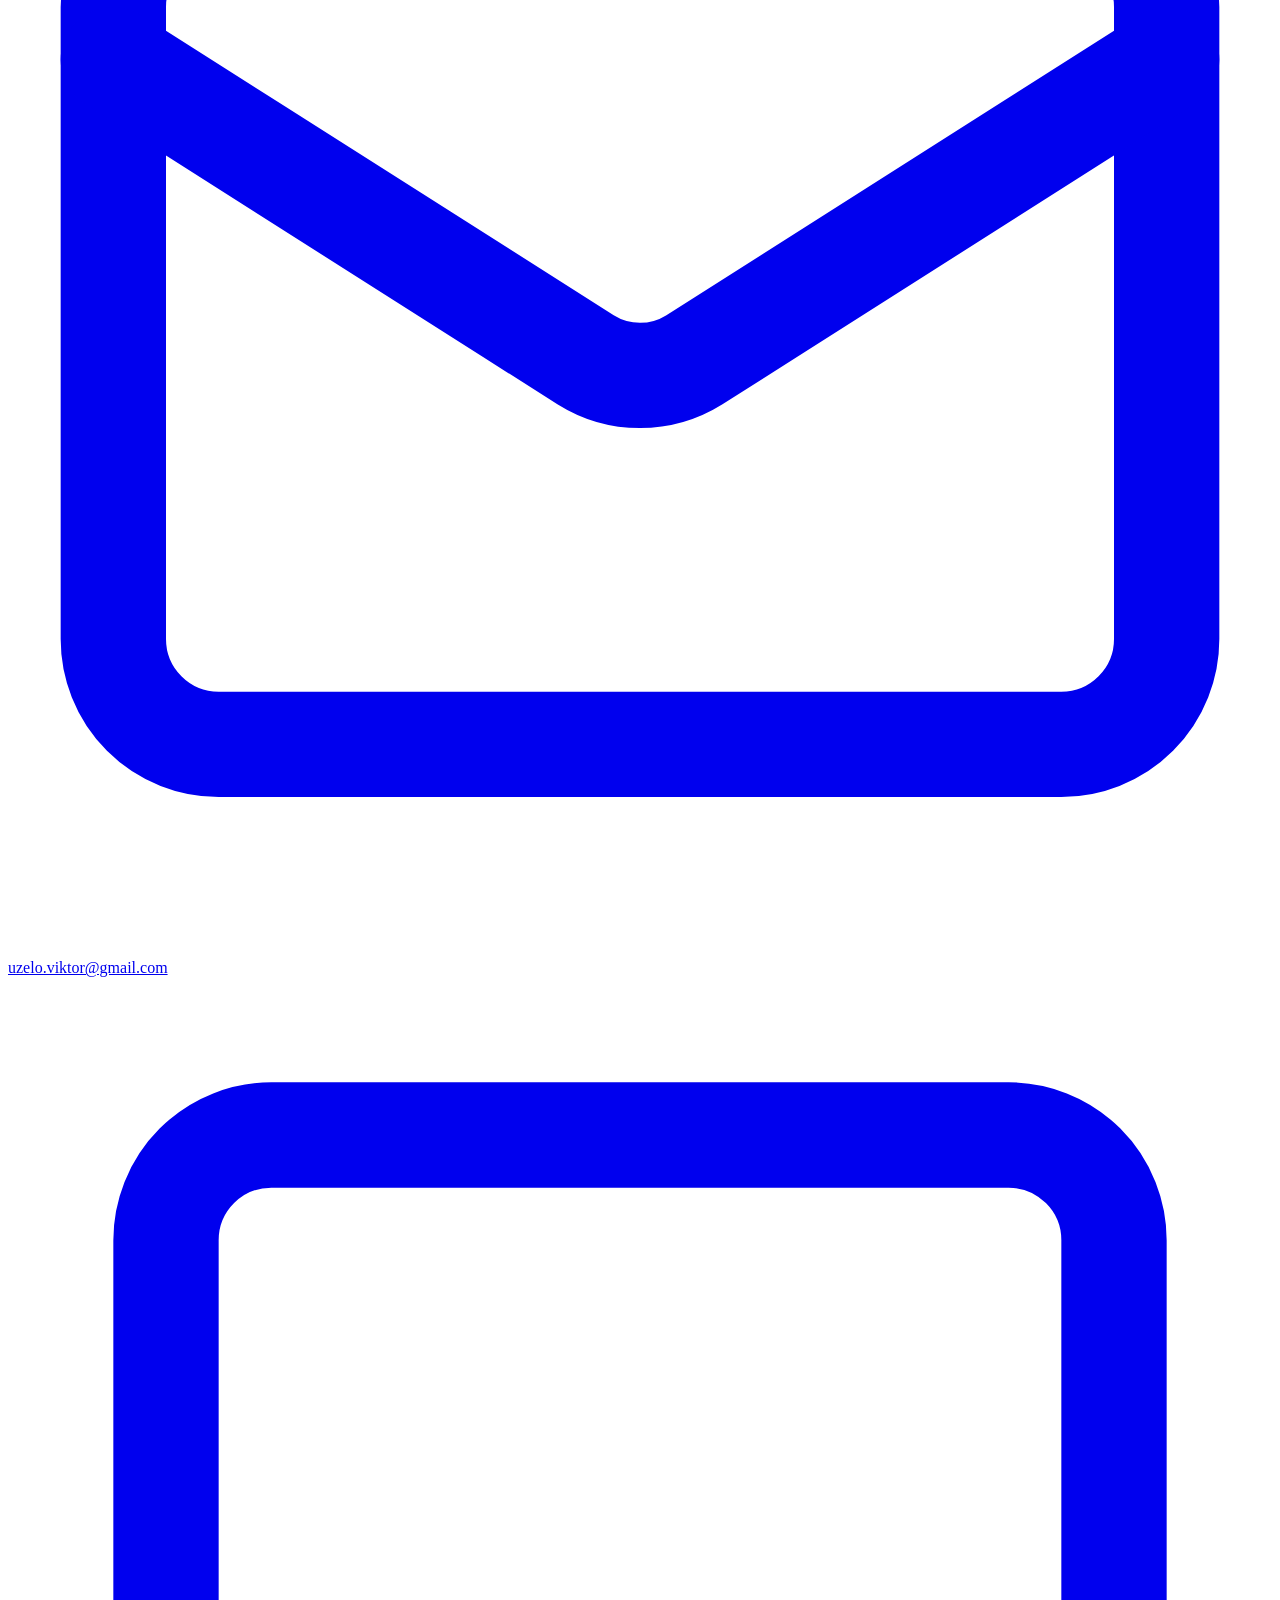
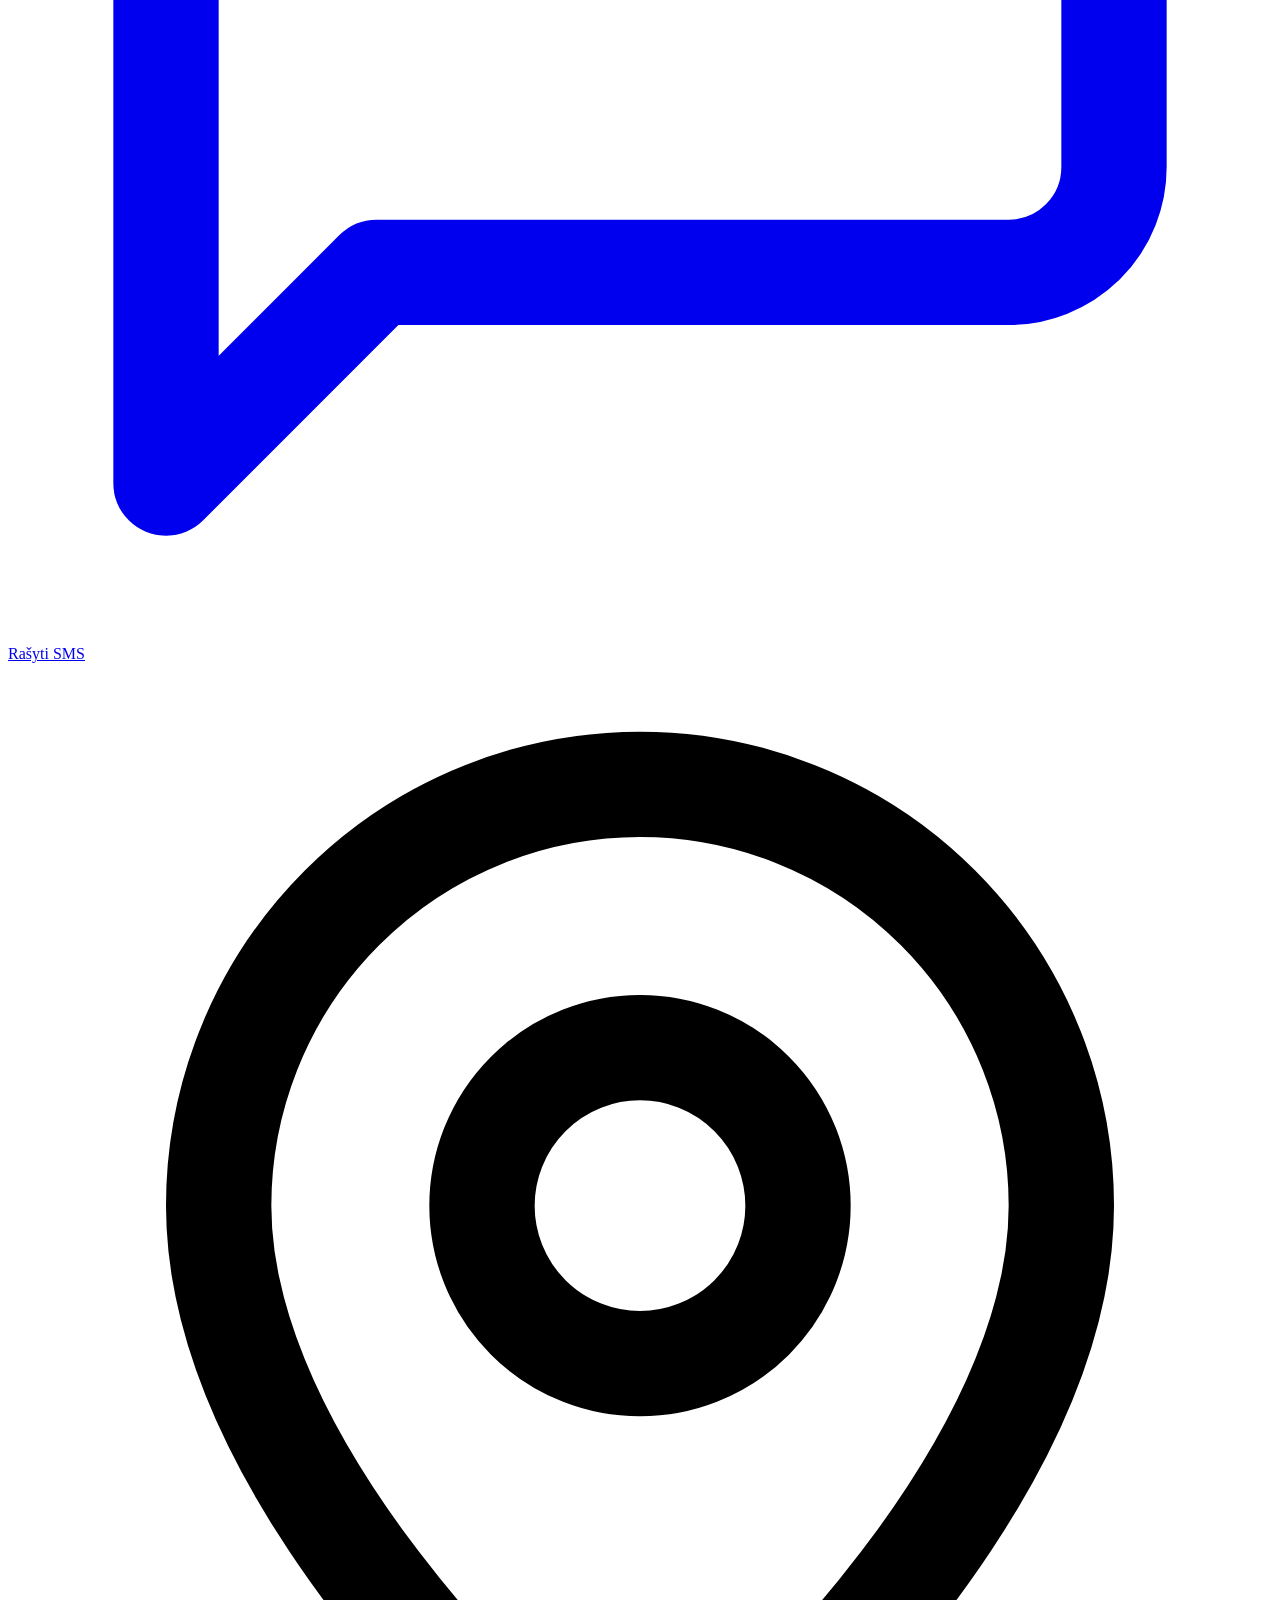
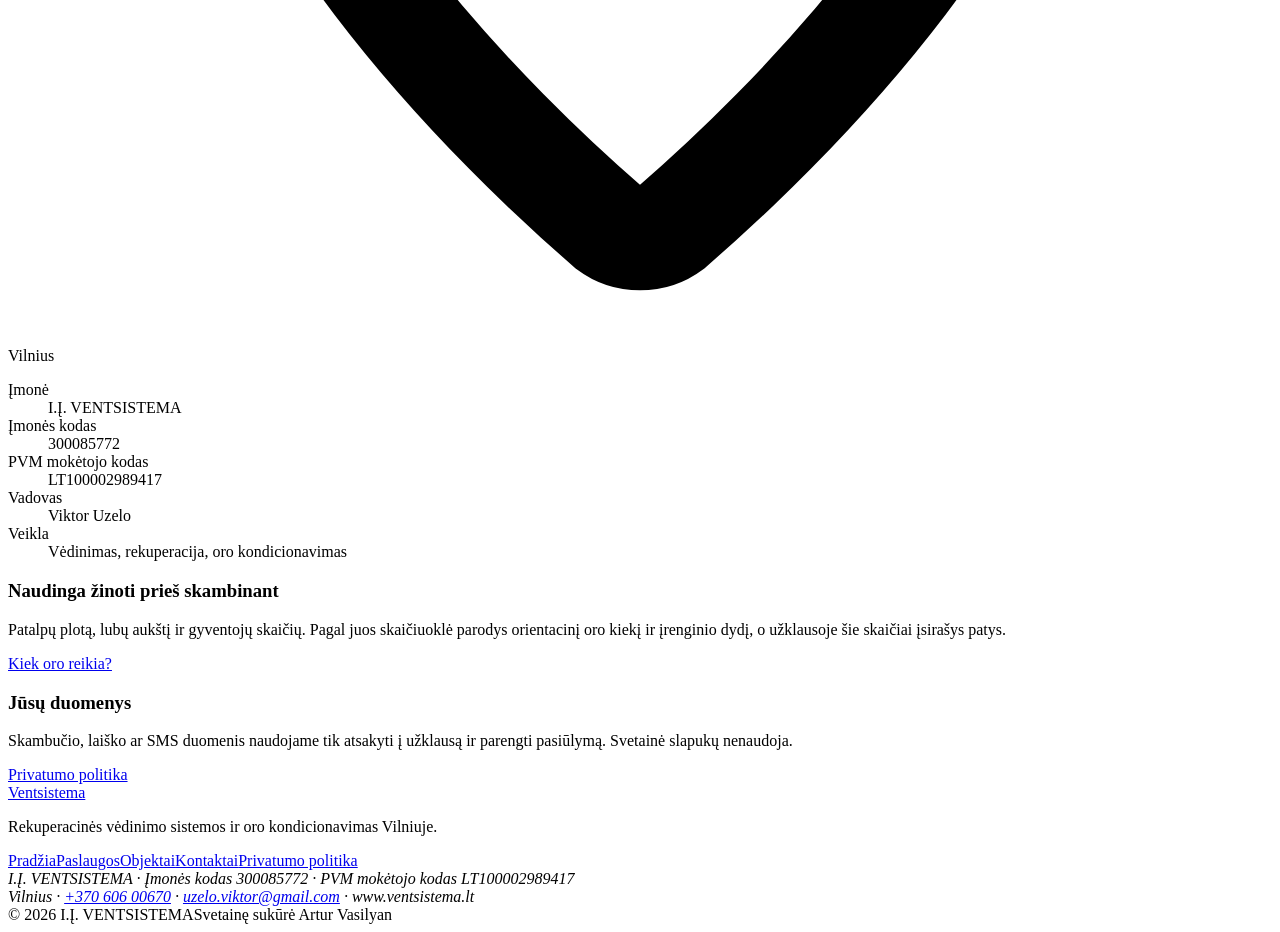
==== commit b03eb00e: "Auditas-2: 320 px (mygtukai, meniu), fokuso kontrastas, antraščių hierarchija, title/description, I." ====
--- a/kontaktai/index.html
+++ b/kontaktai/index.html
@@ -4,24 +4,29 @@
 <meta charset="utf-8">
 <meta name="viewport" content="width=device-width, initial-scale=1, viewport-fit=cover">
 <meta name="robots" content="noindex,nofollow">
-<title>Kontaktai. Ventsistema, Vilnius</title>
-<meta name="description" content="IĮ Ventsistema kontaktai ir rekvizitai: tel. +370 606 00670, uzelo.viktor@gmail.com. Vilnius.">
+<title>Kontaktai – Ventsistema, vėdinimas ir rekuperacija Vilniuje</title>
+<meta name="description" content="I.Į. Ventsistema kontaktai ir rekvizitai: tel. +370 606 00670, uzelo.viktor@gmail.com. Rekuperacija, vėdinimas, kondicionavimas ir šilumos siurbliai Vilniuje.">
 <link rel="canonical" href="https://vasilyanaptyp-oss.github.io/ventsistema-site/kontaktai/">
 <meta property="og:type" content="website">
 <meta property="og:locale" content="lt_LT">
 <meta property="og:site_name" content="Ventsistema">
-<meta property="og:title" content="Kontaktai. Ventsistema, Vilnius">
-<meta property="og:description" content="IĮ Ventsistema kontaktai ir rekvizitai: tel. +370 606 00670, uzelo.viktor@gmail.com. Vilnius.">
+<meta property="og:title" content="Kontaktai – Ventsistema, vėdinimas ir rekuperacija Vilniuje">
+<meta property="og:description" content="I.Į. Ventsistema kontaktai ir rekvizitai: tel. +370 606 00670, uzelo.viktor@gmail.com. Rekuperacija, vėdinimas, kondicionavimas ir šilumos siurbliai Vilniuje.">
 <meta property="og:url" content="https://vasilyanaptyp-oss.github.io/ventsistema-site/kontaktai/">
-<meta property="og:image" content="https://vasilyanaptyp-oss.github.io/ventsistema-site/img/og.png">
+<meta property="og:image" content="https://vasilyanaptyp-oss.github.io/ventsistema-site/img/og.jpg">
+<meta name="twitter:card" content="summary_large_image">
 <meta property="og:image:width" content="1200">
 <meta property="og:image:height" content="630">
 <meta name="theme-color" content="#0F2E36">
 <link rel="icon" href="/ventsistema-site/favicon.svg" type="image/svg+xml">
+<link rel="apple-touch-icon" href="/ventsistema-site/img/apple-touch-icon.png">
 <link rel="preload" href="/ventsistema-site/fonts/bricolage-latin.woff2" as="font" type="font/woff2" crossorigin>
 <link rel="preload" href="/ventsistema-site/fonts/bricolage-latin-ext.woff2" as="font" type="font/woff2" crossorigin>
-<link rel="stylesheet" href="/ventsistema-site/css/site.css">
-<script type="application/ld+json">{"@context": "https://schema.org", "@type": "HVACBusiness", "@id": "https://vasilyanaptyp-oss.github.io/ventsistema-site/#imone", "name": "I.Į. VENTSISTEMA", "alternateName": "Ventsistema", "url": "https://vasilyanaptyp-oss.github.io/ventsistema-site/", "telephone": "+37060600670", "email": "uzelo.viktor@gmail.com", "foundingDate": "2005", "vatID": "LT100002989417", "identifier": {"@type": "PropertyValue", "propertyID": "Įmonės kodas", "value": "300085772"}, "address": {"@type": "PostalAddress", "addressLocality": "Vilnius", "addressCountry": "LT"}, "areaServed": {"@type": "City", "name": "Vilnius"}, "founder": {"@type": "Person", "name": "Viktor Uzelo"}, "image": "https://vasilyanaptyp-oss.github.io/ventsistema-site/img/og.png", "description": "Rekuperacinės vėdinimo sistemos, vėdinimas ir oro kondicionavimas Vilniuje: projektas, montavimas, paleidimas, priežiūra.", "knowsAbout": ["Rekuperacinės vėdinimo sistemos", "Vėdinimo sistemos", "Oro kondicionavimas", "Šilumos siurbliai", "Vėdinimo sistemų priežiūra"]}</script>
+<link rel="preload" href="/ventsistema-site/fonts/onest-latin.woff2" as="font" type="font/woff2" crossorigin>
+<link rel="preload" href="/ventsistema-site/fonts/onest-latin-ext.woff2" as="font" type="font/woff2" crossorigin>
+<link rel="stylesheet" href="/ventsistema-site/css/site.css?v=2309e">
+<script>document.documentElement.classList.add("js");addEventListener("load",function(){if(!window.VSRV)document.documentElement.classList.remove("js")})</script>
+<script type="application/ld+json">{"@context": "https://schema.org", "@type": "HVACBusiness", "@id": "https://vasilyanaptyp-oss.github.io/ventsistema-site/#imone", "name": "I.Į. VENTSISTEMA", "alternateName": "Ventsistema", "url": "https://vasilyanaptyp-oss.github.io/ventsistema-site/", "telephone": "+37060600670", "email": "uzelo.viktor@gmail.com", "foundingDate": "2005", "vatID": "LT100002989417", "identifier": {"@type": "PropertyValue", "propertyID": "Įmonės kodas", "value": "300085772"}, "address": {"@type": "PostalAddress", "addressLocality": "Vilnius", "addressCountry": "LT"}, "areaServed": {"@type": "City", "name": "Vilnius"}, "founder": {"@type": "Person", "name": "Viktor Uzelo"}, "image": "https://vasilyanaptyp-oss.github.io/ventsistema-site/img/og.jpg", "description": "Rekuperacinės vėdinimo sistemos, vėdinimas ir oro kondicionavimas Vilniuje: projektas, montavimas, paleidimas, priežiūra.", "knowsAbout": ["Rekuperacinės vėdinimo sistemos", "Vėdinimo sistemos", "Oro kondicionavimas", "Šilumos siurbliai", "Vėdinimo sistemų priežiūra"]}</script>
 </head>
 <body>
 <a class="skip" href="#turinys">Pereiti prie turinio</a>
@@ -48,6 +53,7 @@
 
 <section class="section-sm">
   <div class="wrap">
+    <h2 class="sr">Kontaktai ir rekvizitai</h2>
     <div class="contact contact-k">
       <div class="tile rv" style="--i:0">
         <h3>Susisiekite</h3>
@@ -89,6 +95,6 @@
   </div>
 </footer>
 
-<script src="/ventsistema-site/js/main.js" defer></script>
+<script src="/ventsistema-site/js/main.js?v=2309d" defer></script>
 </body>
 </html>
